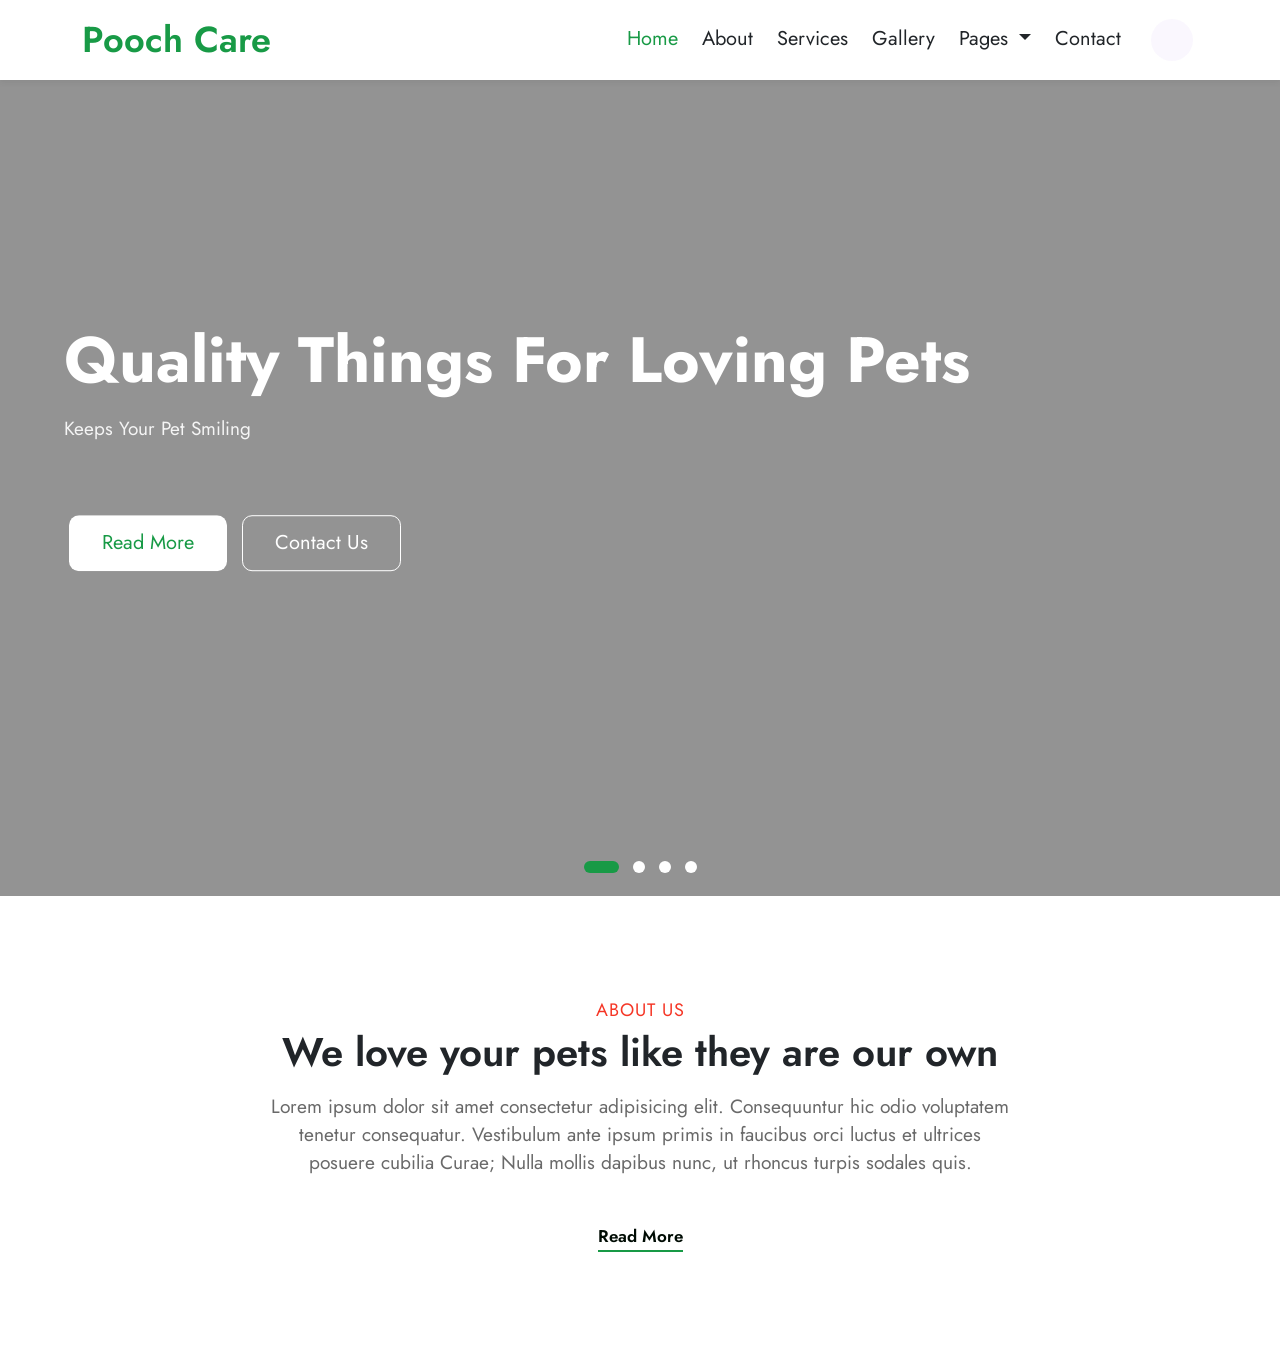
==== index.html @ 545ad3a4 "Home - Header,Carousel,About" ====
<!DOCTYPE html>
<html lang="en">

<head>
    <meta charset="UTF-8">
    <meta name="viewport" content="width=device-width, initial-scale=1.0">
    <title>Poochcare Animals and pets – Just another RoverThemes Demo Sites site</title>
    <link rel="preconnect" href="https://fonts.googleapis.com">
    <link rel="preconnect" href="https://fonts.gstatic.com" crossorigin>
    <link href="https://fonts.googleapis.com/css2?family=Jost:ital,wght@0,100..900;1,100..900&display=swap"
        rel="stylesheet">
    <link href="https://cdn.jsdelivr.net/npm/bootstrap@5.3.8/dist/css/bootstrap.min.css" rel="stylesheet"
        integrity="sha384-sRIl4kxILFvY47J16cr9ZwB07vP4J8+LH7qKQnuqkuIAvNWLzeN8tE5YBujZqJLB" crossorigin="anonymous">
    <link rel="stylesheet" href="https://cdnjs.cloudflare.com/ajax/libs/font-awesome/7.0.1/css/all.min.css"
        integrity="sha512-2SwdPD6INVrV/lHTZbO2nodKhrnDdJK9/kg2XD1r9uGqPo1cUbujc+IYdlYdEErWNu69gVcYgdxlmVmzTWnetw=="
        crossorigin="anonymous" referrerpolicy="no-referrer" />
    <link rel="stylesheet" href="https://cdnjs.cloudflare.com/ajax/libs/animate.css/4.1.1/animate.min.css" />

    <link rel="stylesheet" href="/style.css">
</head>

<body>
    <header class="container-lg">
        <nav class="navbar navbar-expand-lg py-2 py-lg-0">
            <div class="container">
                <a class="navbar-brand" href="#">Pooch Care</a>
                <button class="navbar-toggler" type="button" data-bs-toggle="collapse" data-bs-target="#navbarScroll"
                    aria-controls="navbarScroll" aria-expanded="false" aria-label="Toggle navigation">
                    <span class="navbar-toggler-icon "></span>
                </button>

                <div class="collapse navbar-collapse justify-content-end bg-white text-center" id="navbarScroll">
                    <ul class="navbar-nav my-2 my-lg-0 navbar-nav-scroll" style="--bs-scroll-height: 100px;">
                        <li class="nav-item active ms-0 ms-lg-4 mb-2 mb-lg-0">
                            <a class="nav-link" aria-current="page" href="#">Home</a>
                        </li>
                        <li class="nav-item ms-0 ms-lg-4 mb-2 mb-lg-0">
                            <a class="nav-link" href="#">About</a>
                        </li>
                        <li class="nav-item ms-0 ms-lg-4 mb-2 mb-lg-0">
                            <a class="nav-link" href="#">Services</a>
                        </li>
                        <li class="nav-item ms-0 ms-lg-4 mb-2 mb-lg-0">
                            <a class="nav-link" href="#">Gallery</a>
                        </li>
                        <li class="nav-item dropdown ms-0 ms-lg-4 mb-2 mb-lg-0">
                            <a class="nav-link dropdown-toggle" href="#" role="button" data-bs-toggle="dropdown"
                                aria-expanded="false">
                                Pages
                            </a>
                            <ul class="dropdown-menu">
                                <li><a class="dropdown-item" href="#">Blog Posts</a></li>
                                <li><a class="dropdown-item" href="#">Landing page</a></li>
                            </ul>
                        </li>
                        <li class="nav-item ms-0 ms-lg-4 mb-2 mb-lg-0">
                            <a class="nav-link" href="#">Contact</a>
                        </li>
                    </ul>
                    <form class="d-flex" role="search">
                        <button class="btn btn-outline-success" type="submit"><i
                                class="fa-solid fa-magnifying-glass"></i></button>
                    </form>
                </div>
            </div>
        </nav>
    </header>
    <section class="myCarousel">
        <div id="carousel-dog" class="carousel slide" data-bs-ride="carousel" data-bs-interval="5000">
            <div class="carousel-indicators">
                <button type="button" data-bs-target="#carousel-dog" data-bs-slide-to="0" class="active"
                    aria-current="true" aria-label="Slide 1"></button>
                <button type="button" data-bs-target="#carousel-dog" data-bs-slide-to="1" aria-label="Slide 2"></button>
                <button type="button" data-bs-target="#carousel-dog" data-bs-slide-to="2" aria-label="Slide 3"></button>
                <button type="button" data-bs-target="#carousel-dog" data-bs-slide-to="3" aria-label="Slide 4"></button>
            </div>
            <div class="carousel-inner">
                <div class="carousel-item active">
                    <div class="overlay"></div>
                    <img class="d-block w-100"
                        src="https://wp.w3layouts.com/poochcare/wp-content/themes/Pooch-care/assets/images/banner1.jpg"
                        alt="First slide">
                    <div class="carousel-caption text-start cap1 start-sm-5 p-sm-0">
                        <h5 class="lh-sm mb-2 mb-sm-3">Quality Things for Loving Pets</h5>
                        <p class="mb-3 mb-sm-4">Keeps your Pet Smiling</p>
                        <div class="gap-2 gap-sm-3"><a class="btn btn-style btn-white mt-sm-5 mt-4 mr-4 btn-read"
                                href="#">Read More</a>
                            <a class="btn btn-style border-btn mt-sm-5 mt-4 btn-contact" href="#">Contact Us</a>
                        </div>
                    </div>
                </div>
                <div class="carousel-item">
                    <div class="overlay"></div>
                    <img class="d-block w-100"
                        src="https://wp.w3layouts.com/poochcare/wp-content/themes/Pooch-care/assets/images/banner2.jpg"
                        alt="Fourth slide">
                    <div class="carousel-caption text-start cap4">
                        <h5 class="lh-sm mb-2 mb-sm-3">Delivering happiness for Pets</h5>
                        <p class="mb-3 mb-sm-4">For the love of pets </p>
                        <div class="gap-2 gap-sm-3"><a class="btn btn-style btn-white mt-sm-5 mt-4 mr-4 btn-read"
                                href="#">Read More</a>
                            <a class="btn btn-style border-btn mt-sm-5 mt-4 btn-contact" href="#">Contact Us</a>
                        </div>
                    </div>
                </div>
                <div class="carousel-item">
                    <div class="overlay"></div>
                    <img class="d-block w-100"
                        src="https://wp.w3layouts.com/poochcare/wp-content/themes/Pooch-care/assets/images/banner1.jpg"
                        alt="Third slide">
                    <div class="carousel-caption text-start cap3">
                        <h5 class="lh-sm mb-2 mb-sm-3">Quality Things for Loving Pets</h5>
                        <p class="mb-3 mb-sm-4">Keeps your Pet Smiling</p>
                        <div class="gap-2 gap-sm-3"><a class="btn btn-style btn-white mt-sm-5 mt-4 mr-4 btn-read"
                                href="#">Read More</a>
                            <a class="btn btn-style border-btn mt-sm-5 mt-4 btn-contact" href="#">Contact Us</a>
                        </div>
                    </div>
                </div>
                <div class="carousel-item">
                    <div class="overlay"></div>
                    <img class="d-block w-100"
                        src="https://wp.w3layouts.com/poochcare/wp-content/themes/Pooch-care/assets/images/banner1.jpg"
                        alt="Fourth slide">
                    <div class="carousel-caption text-start cap4">
                        <h5 class="lh-sm mb-2 mb-sm-3">Delivering happiness for Pets</h5>
                        <p class="mb-3 mb-sm-4">We help your Projects </p>
                        <div class="gap-2 gap-sm-3"><a class="btn btn-style btn-white mt-sm-5 mt-4 mr-4 btn-read"
                                href="#">Read More</a>
                            <a class="btn btn-style border-btn mt-sm-5 mt-4 btn-contact" href="#">Contact Us</a>
                        </div>
                    </div>
                </div>
            </div>
        </div>
    </section>
    <section class="about py-5">
        <div class="container-lg text-center py-5">
            <p class="title">ABOUT US</p>
            <div>
                <h2>We love your pets like they are our own</h2>
                <p class="mt-3 mb-5">Lorem ipsum dolor sit amet consectetur adipisicing elit. Consequuntur hic odio
                    voluptatem tenetur
                    consequatur. Vestibulum ante ipsum primis in faucibus orci luctus et ultrices posuere cubilia Curae;
                    Nulla mollis dapibus nunc, ut rhoncus turpis sodales quis.</p>
            </div>

            <a href="#" type="button">Read More</a>
        </div>
    </section>
    <script src="https://cdn.jsdelivr.net/npm/bootstrap@5.3.8/dist/js/bootstrap.bundle.min.js"
        integrity="sha384-FKyoEForCGlyvwx9Hj09JcYn3nv7wiPVlz7YYwJrWVcXK/BmnVDxM+D2scQbITxI"
        crossorigin="anonymous"></script>
</body>

</html>
---- style.css ----
/* ======== Reset CSS =========*/
html,
body,
div,
span,
applet,
object,
iframe,
h1,
h2,
h3,
h4,
h5,
h6,
p,
blockquote,
pre,
a,
abbr,
acronym,
address,
big,
cite,
code,
del,
dfn,
em,
img,
ins,
kbd,
q,
s,
samp,
small,
strike,
strong,
sub,
sup,
tt,
var,
b,
u,
i,
center,
dl,
dt,
dd,
ol,
ul,
li,
fieldset,
form,
label,
legend,
table,
caption,
tbody,
tfoot,
thead,
tr,
th,
td,
article,
aside,
canvas,
details,
embed,
figure,
figcaption,
footer,
header,
hgroup,
menu,
nav,
output,
ruby,
section,
summary,
time,
mark,
audio,
video {
    margin: 0;
    padding: 0;
    border: 0;
    font-size: 100%;
    font: inherit;
    vertical-align: baseline;
}
/* HTML5 display-role reset for older browsers */
article,
aside,
details,
figcaption,
figure,
footer,
header,
hgroup,
menu,
nav,
section {
    display: block;
}
body {
    line-height: 1;
}
ol,
ul {
    list-style: none;
}
blockquote,
q {
    quotes: none;
}
blockquote:before,
blockquote:after,
q:before,
q:after {
    content: "";
    content: none;
}
table {
    border-collapse: collapse;
    border-spacing: 0;
}

body {
    font-family: "Jost", sans-serif;
    color: #212529;
    line-height: 1.5;
    background-color: #fff;
}

/* ============== Nav ================*/
.navbar {
    width: 100%;
    position: fixed;
    top: 0;
    left: 0;
    min-height: 80px;
    background-color: white;
    box-shadow: 0 3px 6px 0 rgba(0, 0, 0, 0.05);
    z-index: 100;
}

.navbar-brand {
    font-size: 36px;
    font-weight: 600;
    color: #189a46;
}

.navbar-brand:hover {
    color: #189a46;
}

.nav-link {
    font-size: 20px;
    color: #212529;
    font-weight: 400;
    transition: all 0.5s;
    padding: 0px 0px !important;
}

.nav-item {
    margin-left: 25px;
}

#navbarScroll {
    gap: 25px;
}

.nav-item:hover .nav-link {
    color: #189a46;
}

.nav-item.active a {
    color: #189a46;
}

@media (min-width: 992px) {
    .nav-item::after {
        content: "";
        display: block;
        width: 0;
        height: 2px;
        background-color: #189a46;
        transition: all 0.5s;
    }

    .nav-item:hover::after {
        width: 100%;
    }
}

#navbarScroll form button {
    width: 42px;
    height: 42px;
    line-height: 42px;
    border-radius: 50%;
    border: none;
    transition: all 0.5s;
    display: flex;
    align-items: center;
    justify-content: center;
    padding: 0;
    background: rgba(147, 107, 232, 0.05);
}

#navbarScroll form:hover i {
    color: #fff;
}

#navbarScroll form:hover button {
    background-color: #189a46;
}

/* ============= Carousel ================ */
.myCarousel .carousel-item {
    height: clamp(80vh, 70vw, 100vh);
}

.overlay {
    position: absolute;
    top: 0;
    left: 0;
    width: 100%;
    height: 100%;
    background-color: rgba(40, 40, 40, 0.5);
}

.carousel-caption {
    z-index: 1;
}

.carousel-caption h5 {
    font-size: clamp(28px, 5vw, 66px);
    line-height: 1.2;
    font-weight: 700;
    color: #fff;
    text-transform: capitalize;
}

.carousel-caption p {
    color: #fff;
    font-size: clamp(16px, 2vw, 19px);
    font-weight: 400;
    text-transform: capitalize;
    line-height: 1.4;
    opacity: 0.9;
}

.carousel-item img {
    object-fit: cover;
    object-position: left top;
    width: 100%;
    height: 100%;
}
.carousel-caption {
    position: absolute;
    top: 50%;
    transform: translateY(-50%);
    bottom: auto;
    left: 5%;
}

@media (min-width: 920px) {
    .cap2,
    .cap4 {
        left: 40%;
    }
}

.btn {
    font-size: 20px;
    border-radius: 10px;
    margin: 5px;
}

.btn-read {
    color: #189a46;
    background-color: #fff;
    padding: clamp(8px, 1.2vw, 12px) clamp(20px, 2.5vw, 35px) !important;
    font-size: clamp(15px, 1.8vw, 20px);
    border-radius: 10px;
}

.btn-read:hover {
    color: #189a46;
    background-color: #fff;
    padding: 12px 35px;
}

.btn-contact {
    color: #fff;
    border-color: #fff;
    padding: clamp(8px, 1.2vw, 12px) clamp(20px, 2.5vw, 35px) !important;
    font-size: clamp(15px, 1.8vw, 20px);
    border-radius: 10px;
}

.btn-contact:hover {
    color: #189a46;
    background-color: #fff;
}

.carousel-indicators button {
    width: 12px !important;
    height: 12px !important;
    border-radius: 50%;
    margin: 7px !important;
    opacity: 1 !important;
    transition: all 0.3s ease;
    border: none !important;
    bottom: 10%;
}

.carousel-indicators .active {
    width: 35px !important;
    border-radius: 10px !important;
    background-color: #189a46;
}

.carousel-indicators button:hover {
    width: 35px !important;
    border-radius: 10px !important;
    background-color: #189a46;
}

/* ================== About Us ================= */
@media (min-width:920px){
    .about{
        width: 60%;
        margin: auto;
    }
}

.about .title {
    color: #f53626;
    font-size: 18px;
    font-weight: 400;
    text-transform: uppercase;
    line-height: 2em;
    letter-spacing: 1px;
}

.about h2 {
    font-size: 40px;
    font-weight: 600;
    line-height: 48px;
}

.about p {
    font-size: 1.2em;
    line-height: 28px;
    color: #696969;
}

.about a {
    text-decoration: none;
    color: #000c04;
    font-size: 17px;
    padding: 0;
    border-bottom: 2px solid #189a46;
    transition: 0.3s ease-in-out;
    font-weight: 600;
    border-radius: 0;
}

.about a:hover {
    color: #189a46;
}
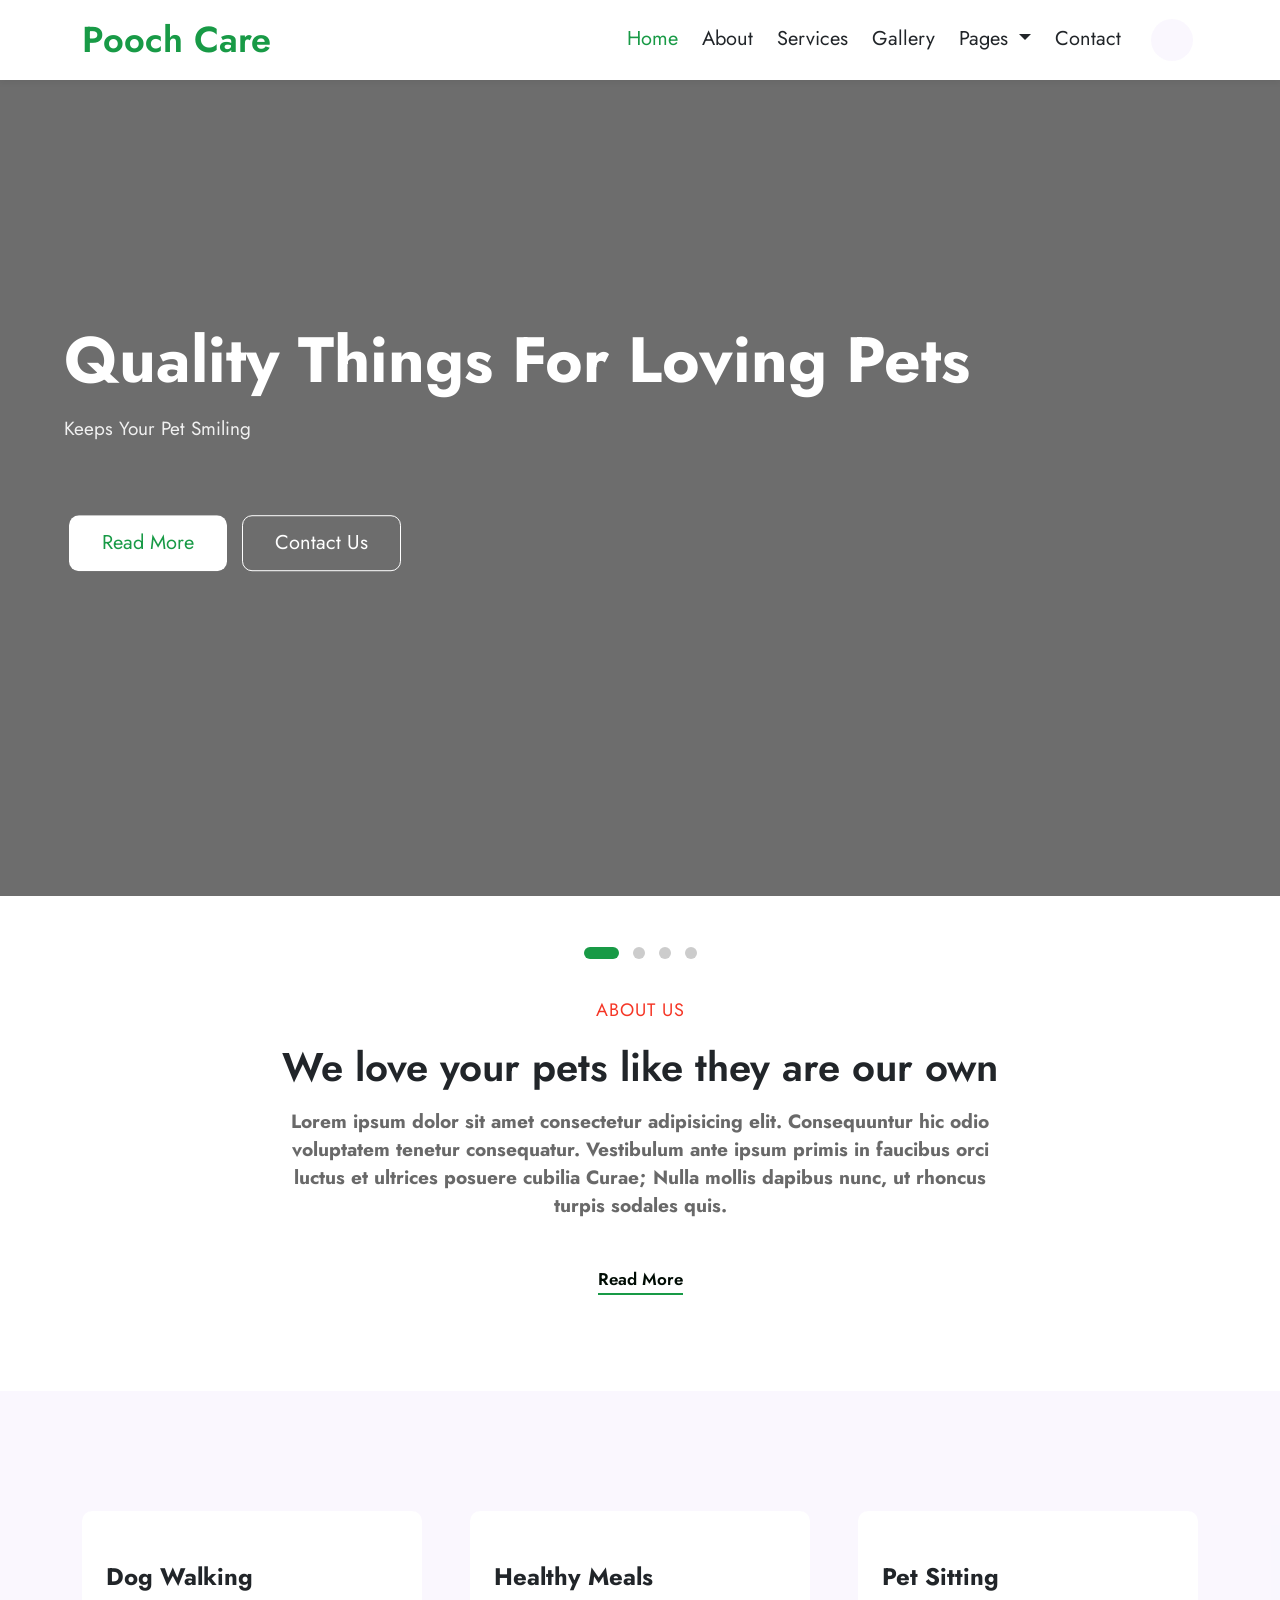
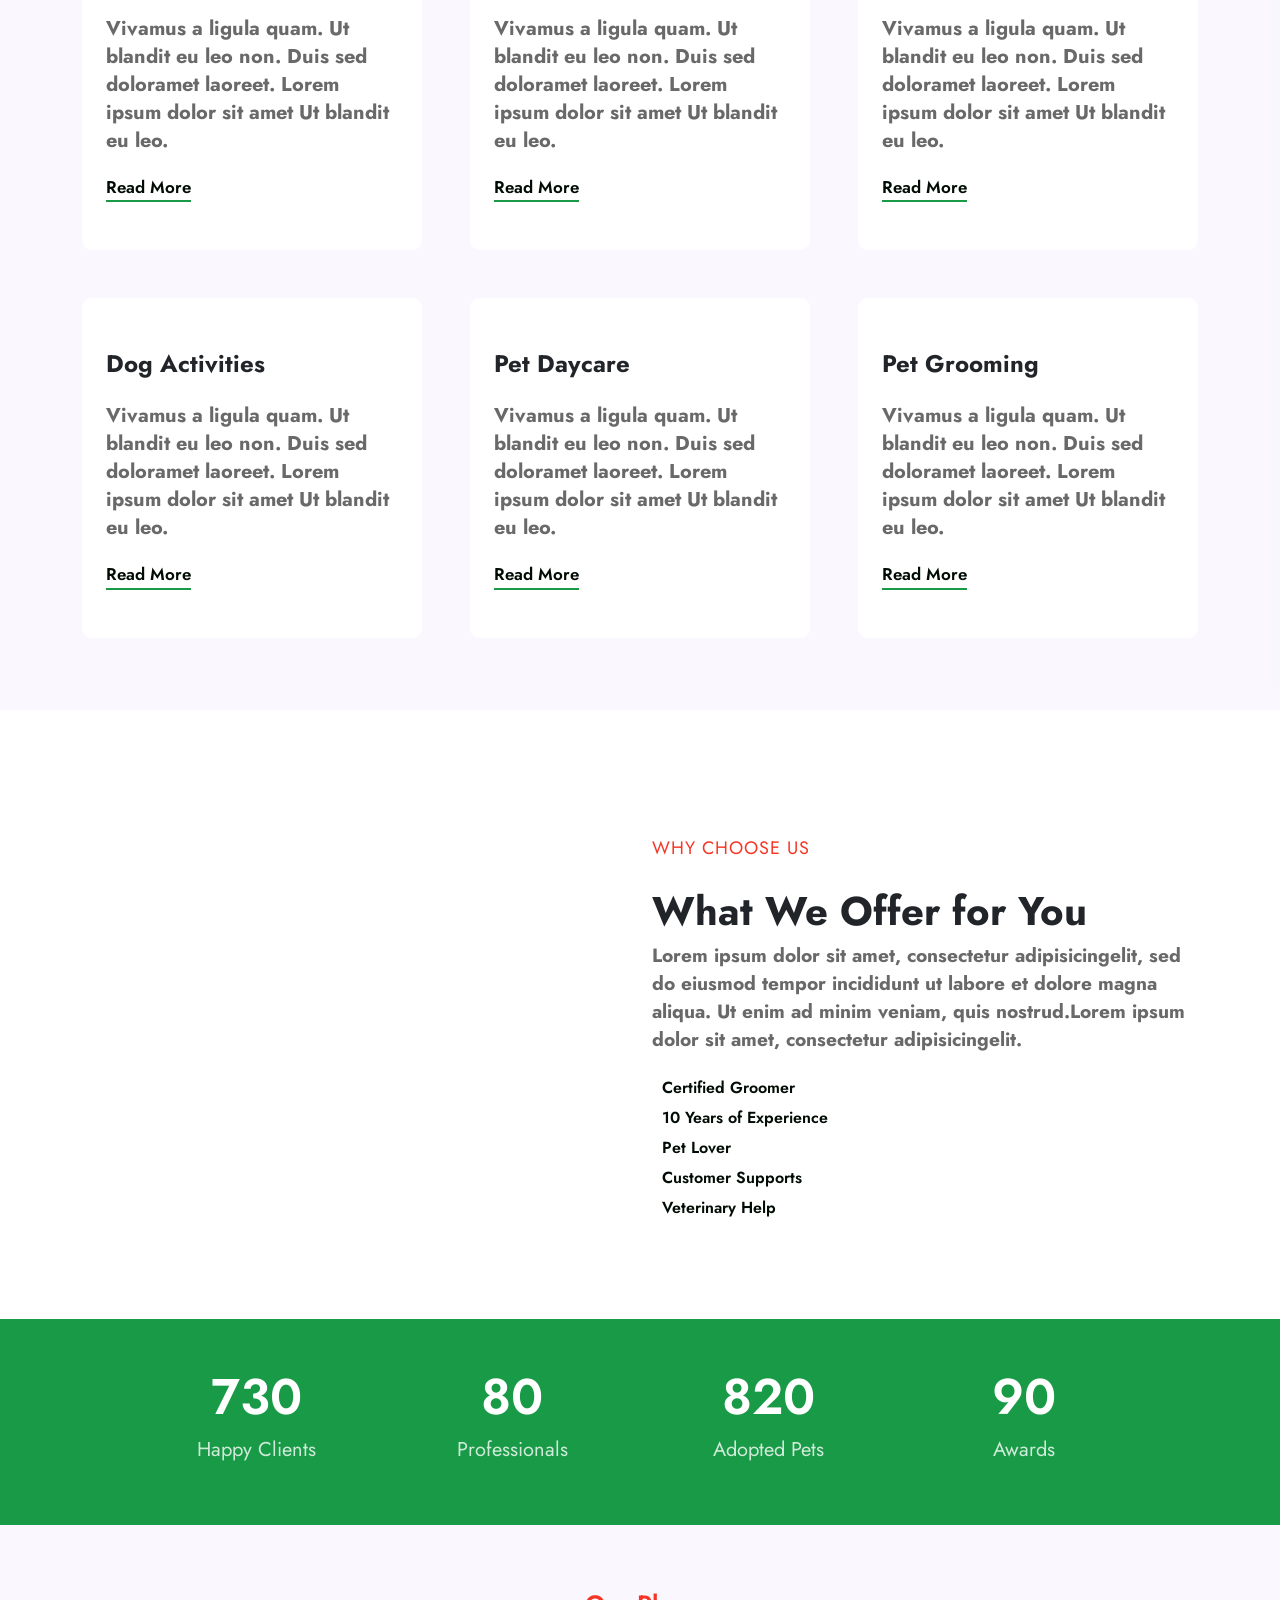
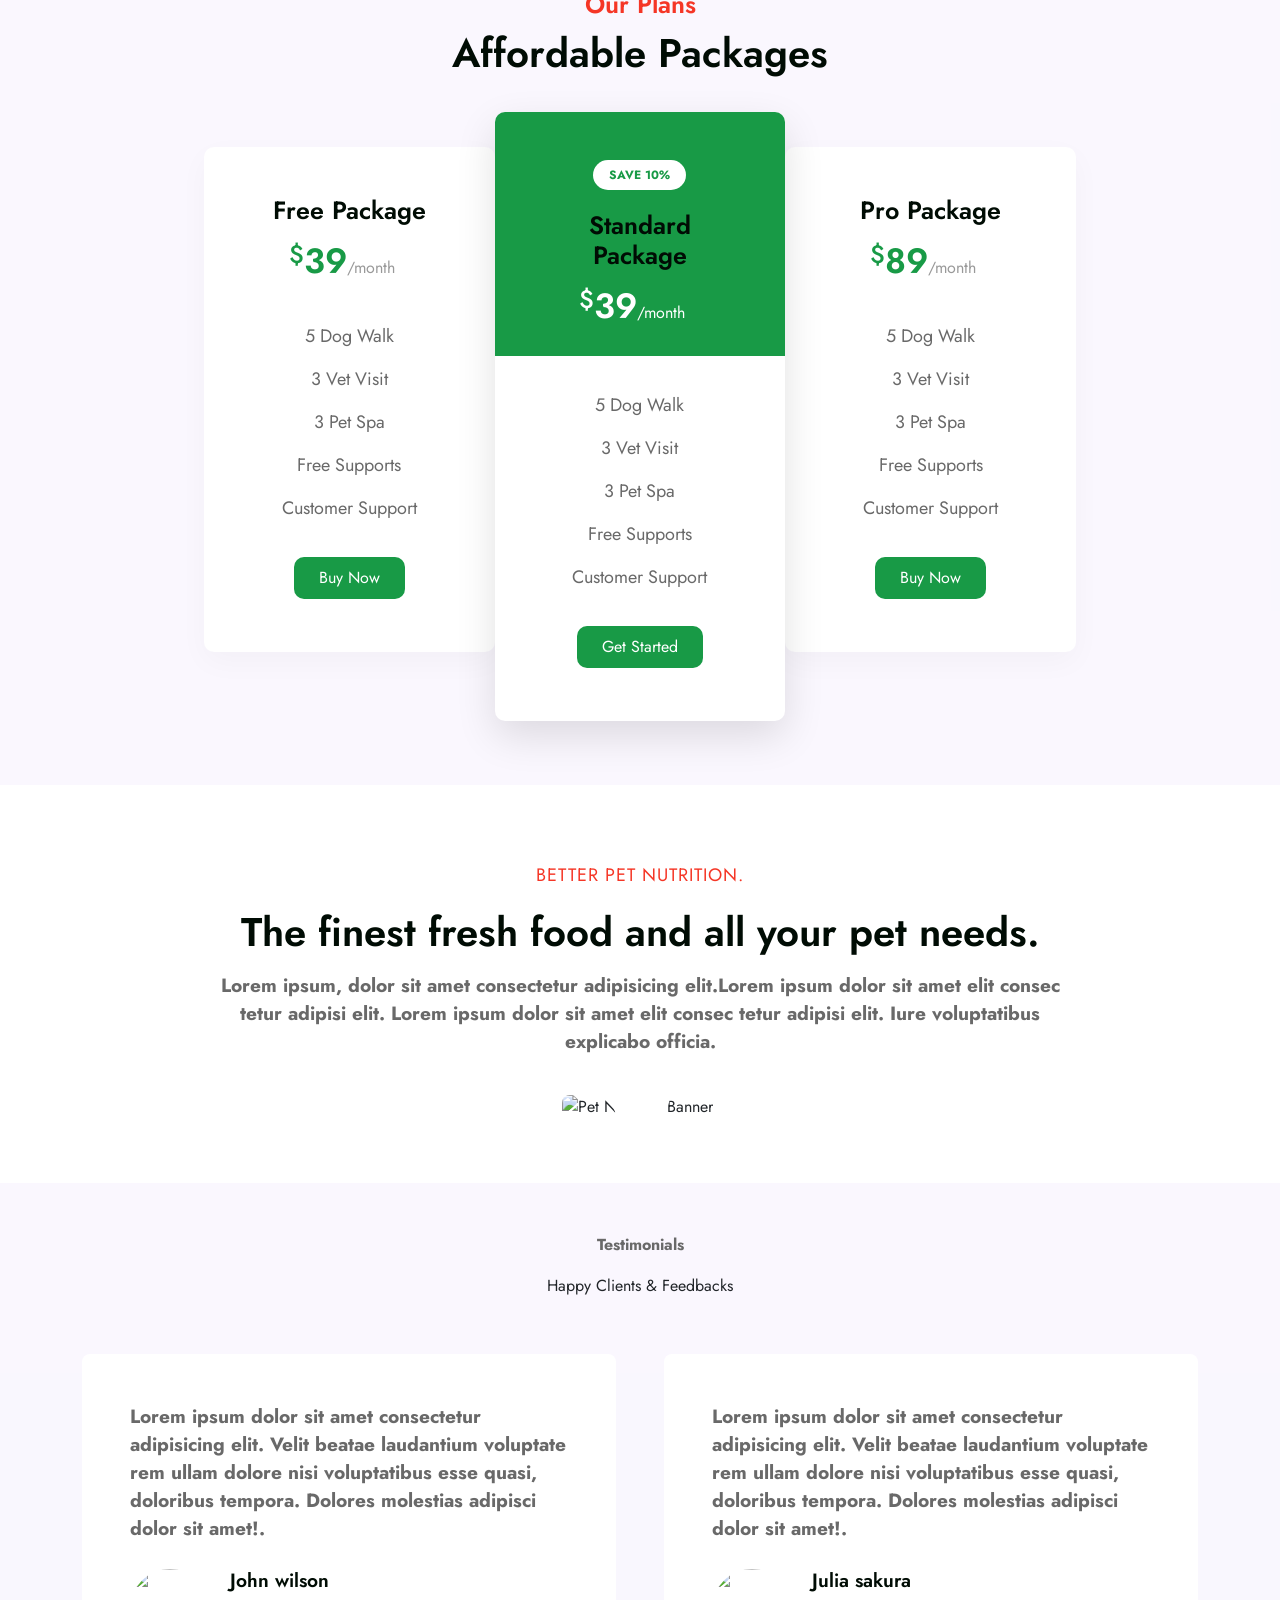
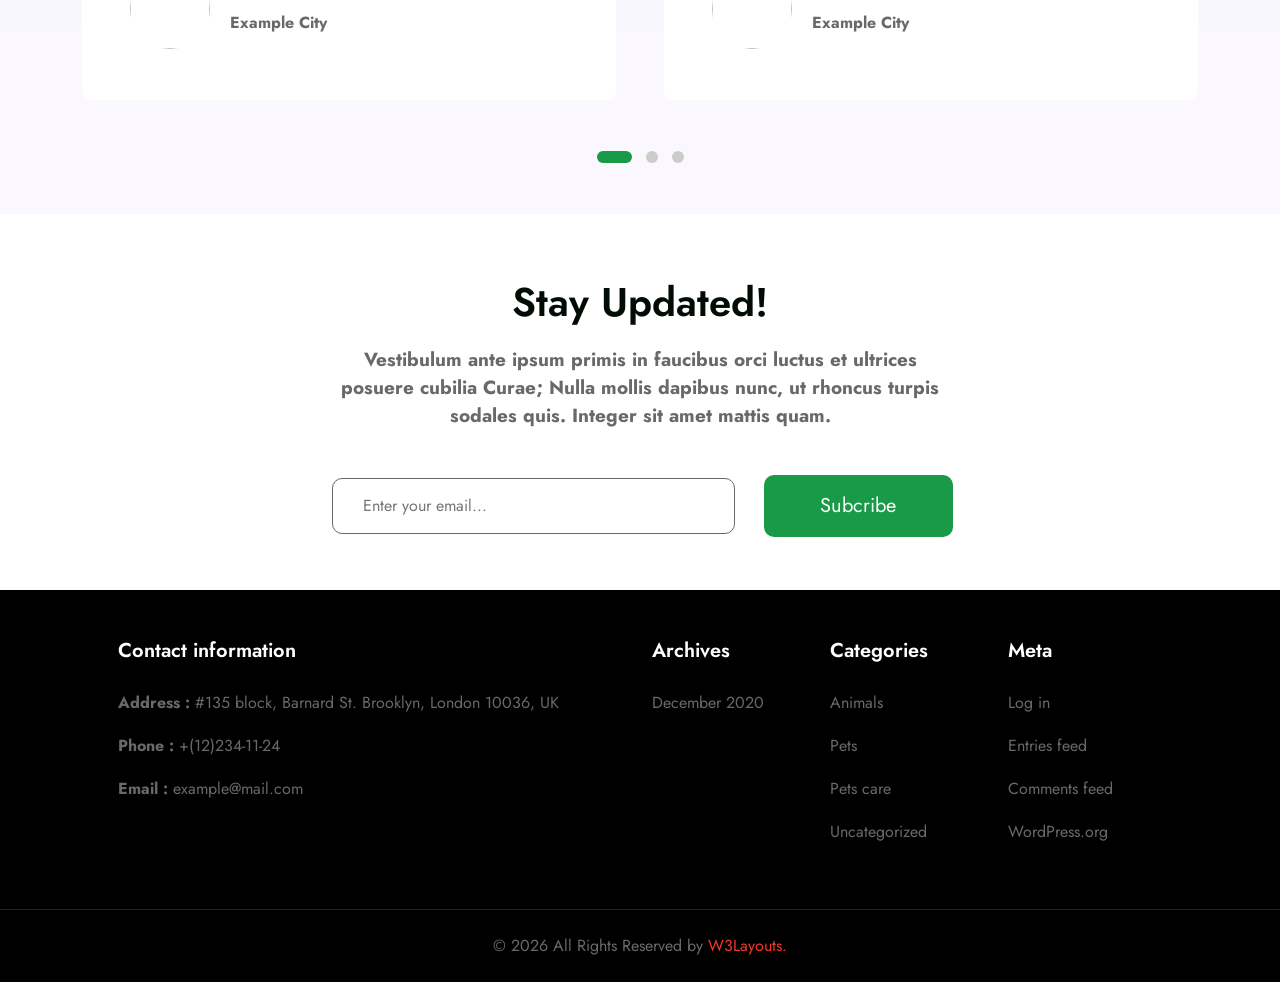
==== commit 44be9120: "hoan thanh trang home" ====
--- a/index.html
+++ b/index.html
@@ -148,6 +148,400 @@
             <a href="#" type="button">Read More</a>
         </div>
     </section>
+    <section class="services">
+        <div class="container-lg py-5">
+            <div class="row g-5 my-4">
+                <!-- 1 -->
+                <div class="col-12 col-md-4">
+                    <div class="item py-5 px-4">
+                        <i class="fa-regular fa-snowflake"></i>
+                        <h3>Dog Walking</h3>
+                        <p>Vivamus a ligula quam. Ut blandit eu leo non. Duis sed doloramet laoreet. Lorem ipsum dolor
+                            sit
+                            amet Ut blandit eu leo.</p>
+                        <a href="#" type="button">Read More</a>
+                    </div>
+                </div>
+                <!-- 2 -->
+                <div class="col-12 col-md-4">
+                    <div class="item py-5 px-4">
+                        <i class="fa-solid fa-utensils"></i>
+                        <h3>Healthy Meals</h3>
+                        <p>Vivamus a ligula quam. Ut blandit eu leo non. Duis sed doloramet laoreet. Lorem ipsum dolor
+                            sit
+                            amet Ut blandit eu leo.</p>
+                        <a href="#" type="button">Read More</a>
+                    </div>
+                </div>
+                <!-- 3 -->
+                <div class="col-12 col-md-4">
+                    <div class="item py-5 px-4">
+                        <i class="fa-solid fa-sign-language"></i>
+                        <h3>Pet Sitting</h3>
+                        <p>Vivamus a ligula quam. Ut blandit eu leo non. Duis sed doloramet laoreet. Lorem ipsum dolor
+                            sit
+                            amet Ut blandit eu leo.</p>
+                        <a href="#" type="button">Read More</a>
+                    </div>
+                </div>
+                <!-- 4 -->
+                <div class="col-12 col-md-4">
+                    <div class="item py-5 px-4">
+                        <i class="fa-solid fa-sitemap"></i>
+                        <h3>Dog Activities</h3>
+                        <p>Vivamus a ligula quam. Ut blandit eu leo non. Duis sed doloramet laoreet. Lorem ipsum dolor
+                            sit
+                            amet Ut blandit eu leo.</p>
+                        <a href="#" type="button">Read More</a>
+                    </div>
+                </div>
+                <!-- 5 -->
+                <div class="col-12 col-md-4">
+                    <div class="item py-5 px-4">
+                        <i class="fa-solid fa-shower"></i>
+                        <h3>Pet Daycare</h3>
+                        <p>Vivamus a ligula quam. Ut blandit eu leo non. Duis sed doloramet laoreet. Lorem ipsum dolor
+                            sit
+                            amet Ut blandit eu leo.</p>
+                        <a href="#" type="button">Read More</a>
+                    </div>
+                </div>
+                <!-- 6 -->
+                <div class="col-12 col-md-4">
+                    <div class="item py-5 px-4">
+                        <i class="fa-solid fa-user-md"></i>
+                        <h3>Pet Grooming</h3>
+                        <p>Vivamus a ligula quam. Ut blandit eu leo non. Duis sed doloramet laoreet. Lorem ipsum dolor
+                            sit
+                            amet Ut blandit eu leo.</p>
+                        <a href="#" type="button">Read More</a>
+                    </div>
+                </div>
+            </div>
+        </div>
+    </section>
+    <section class="choose">
+        <div class="container px-3 py-5">
+            <div class="row g-4 my-5">
+                <div class="col-12 col-md-6">
+                    <div class="img">
+                        <img src="https://wp.w3layouts.com/poochcare/wp-content/themes/Pooch-care/assets/images/ab.jpg"
+                            class="w-100" alt="">
+                    </div>
+                </div>
+                <div class="col-12 col-md-6 d-flex align-items-center">
+                    <div class="content">
+                        <p class="sub-title">Why Choose Us</p>
+                        <h3>What We Offer for You</h3>
+                        <p class="des">Lorem ipsum dolor sit amet, consectetur adipisicingelit, sed do eiusmod tempor
+                            incididunt ut
+                            labore et dolore magna aliqua. Ut enim ad minim veniam, quis nostrud.Lorem ipsum dolor sit
+                            amet, consectetur adipisicingelit.</p>
+                        <ul>
+                            <li><i class="fa-solid fa-check"></i><span>Certified Groomer</span></li>
+                            <li><i class="fa-solid fa-check"></i><span>10 Years of Experience</span></li>
+                            <li><i class="fa-solid fa-check"></i><span>Pet Lover</span></li>
+                            <li><i class="fa-solid fa-check"></i><span>Customer Supports</span></li>
+                            <li><i class="fa-solid fa-check"></i><span>Veterinary Help</span></li>
+                        </ul>
+                    </div>
+                </div>
+
+            </div>
+        </div>
+    </section>
+    <section class="number">
+        <div class="row py-5">
+            <div class="col-6 col-md-3">
+                <div class="item">
+                    <h3 class="counter">730</h3>
+                    <p>Happy Clients</p>
+                </div>
+            </div>
+            <div class="col-6 col-md-3">
+                <div class="item">
+                    <h3 class="counter">80</h3>
+                    <p>Professionals</p>
+                </div>
+            </div>
+            <div class="col-6 col-md-3">
+                <div class="item">
+                    <h3 class="counter">820</h3>
+                    <p>Adopted Pets</p>
+                </div>
+            </div>
+            <div class="col-6 col-md-3">
+                <div class="item">
+                    <h3 class="counter">90</h3>
+                    <p>Awards</p>
+                </div>
+            </div>
+        </div>
+    </section>
+    <section class="price py-5">
+        <div class="container py-3">
+            <div class="text-center title">
+                <p class="sub-title">Our Plans</p>
+                <h3>Affordable Packages</h3>
+            </div>
+            <div class="row g-0">
+                <!-- 1 -->
+                <div class="col-12 col-md-4">
+                    <div class="text-center item p-5">
+                        <h4>Free Package</h4>
+                        <span class="num">39<span class="dollar">$</span><span class="month">/month</span></span>
+                        <ul class="lists">
+                            <li>5 Dog Walk</li>
+                            <li>3 Vet Visit</li>
+                            <li>3 Pet Spa</li>
+                            <li>Free Supports</li>
+                            <li>Customer Support</li>
+                        </ul>
+                        <a href="#" class="btn px-4 py-2">Buy Now</a>
+                    </div>
+                </div>
+                <!-- 2 -->
+                <div class="col-12 col-md-4">
+                    <div class="text-center item active">
+                        <div class="card-header-green p-5 pb-4">
+                            <span class="badge-save">SAVE 10%</span>
+                            <h4>Standard Package</h4> <span class="num text-white">39<span
+                                    class="dollar text-white">$</span><span
+                                    class="month text-white">/month</span></span>
+                        </div>
+
+                        <div class="p-5 pt-0">
+                            <ul class="lists">
+                                <li>5 Dog Walk</li>
+                                <li>3 Vet Visit</li>
+                                <li>3 Pet Spa</li>
+                                <li>Free Supports</li>
+                                <li>Customer Support</li>
+                            </ul>
+                            <a href="#" class="btn px-4 py-2">Get Started</a>
+                        </div>
+
+                    </div>
+                </div>
+                <!-- 3 -->
+                <div class="col-12 col-md-4">
+                    <div class="text-center item p-5">
+                        <h4>Pro Package</h4>
+                        <span class="num">89<span class="dollar">$</span><span class="month">/month</span></span>
+                        <ul class="lists">
+                            <li>5 Dog Walk</li>
+                            <li>3 Vet Visit</li>
+                            <li>3 Pet Spa</li>
+                            <li>Free Supports</li>
+                            <li>Customer Support</li>
+                        </ul>
+                        <a href="#" class="btn px-4 py-2">Buy Now</a>
+                    </div>
+                </div>
+            </div>
+        </div>
+    </section>
+    <section class="petNeed">
+        <div class="container py-5 mt-4">
+            <div class="text-center">
+
+                <div class="content mx-auto">
+                    <p class="sub-title">Better pet nutrition.</p>
+                    <h3>The finest fresh food and all your pet needs.</h3>
+                    <p class="des">Lorem ipsum, dolor sit amet consectetur adipisicing elit.Lorem ipsum dolor sit amet
+                        elit consec tetur adipisi elit. Lorem ipsum dolor sit amet elit consec tetur adipisi elit.
+                        Iure voluptatibus explicabo officia.</p>
+                </div>
+
+                <div class="img-wrapper position-relative">
+                    <img src="https://wp.w3layouts.com/poochcare/wp-content/themes/Pooch-care/assets/images/banner2.jpg"
+                        alt="Pet Nutrition Banner" class="img-fluid rounded-3">
+                    <a href="#!" type="button"><i class="fa-solid fa-play"></i></a>
+                </div>
+
+            </div>
+        </div>
+    </section>
+    <section class="feedback">
+        <div class="container py-5 my-3">
+            <div class="content text-center">
+                <p>Testimonials</p>
+                <h3>Happy Clients & Feedbacks</h3>
+            </div>
+            <div id="carousel-feedback" class="carousel slide" data-bs-ride="carousel">
+                <div class="carousel-indicators">
+                    <button type="button" data-bs-target="#carousel-feedback" data-bs-slide-to="0" class="active"
+                        aria-current="true" aria-label="Slide 1"></button>
+                    <button type="button" data-bs-target="#carousel-feedback" data-bs-slide-to="1"
+                        aria-label="Slide 2"></button>
+                    <button type="button" data-bs-target="#carousel-feedback" data-bs-slide-to="2"
+                        aria-label="Slide 3"></button>
+                </div>
+                <div class="carousel-inner">
+                    <!-- slide 1 -->
+                    <div class="carousel-item active">
+                        <div class="row g-5 mt-2">
+                            <div class="col-12 col-md-6">
+                                <div class="user-feedback px-5 py-5 bg-white rounded-3">
+                                    <p>Lorem ipsum dolor sit amet consectetur adipisicing elit. Velit beatae laudantium
+                                        voluptate rem ullam dolore nisi voluptatibus esse quasi, doloribus tempora.
+                                        Dolores molestias adipisci dolor sit amet!.</p>
+                                    <div class="d-flex mt-4 align-items-center">
+                                        <img src="https://wp.w3layouts.com/poochcare/wp-content/themes/Pooch-care/assets/images/f1.jpg"
+                                            alt="">
+                                        <div class="info">
+                                            <p class="name">John wilson</p>
+                                            <p class="city">Example City</p>
+                                        </div>
+                                    </div>
+                                </div>
+                            </div>
+                            <div class="col-12 col-md-6">
+                                <div class="user-feedback px-5 py-5 bg-white rounded-3">
+                                    <p>Lorem ipsum dolor sit amet consectetur adipisicing elit. Velit beatae laudantium
+                                        voluptate rem ullam dolore nisi voluptatibus esse quasi, doloribus tempora.
+                                        Dolores molestias adipisci dolor sit amet!.</p>
+                                    <div class="d-flex mt-4  align-items-center">
+                                        <img src="https://wp.w3layouts.com/poochcare/wp-content/themes/Pooch-care/assets/images/f2.jpg"
+                                            alt="">
+                                        <div class="info">
+                                            <p class="name">Julia sakura</p>
+                                            <p class="city">Example City</p>
+                                        </div>
+                                    </div>
+                                </div>
+                            </div>
+                        </div>
+                    </div>
+                    <!-- slide 2 -->
+                    <div class="carousel-item">
+                        <div class="row g-5 mt-2">
+                            <div class="col-12 col-md-6">
+                                <div class="user-feedback px-5 py-5 bg-white rounded-3">
+                                    <p>Lorem ipsum dolor sit amet consectetur adipisicing elit. Velit beatae laudantium
+                                        voluptate rem ullam dolore nisi voluptatibus esse quasi, doloribus tempora.
+                                        Dolores molestias adipisci dolor sit amet!.</p>
+                                    <div class="d-flex mt-4 align-items-center">
+                                        <img src="https://wp.w3layouts.com/poochcare/wp-content/themes/Pooch-care/assets/images/f3.jpg"
+                                            alt="">
+                                        <div class="info">
+                                            <p class="name">Roy Linderson</p>
+                                            <p class="city">Example City</p>
+                                        </div>
+                                    </div>
+                                </div>
+                            </div>
+                            <div class="col-12 col-md-6">
+                                <div class="user-feedback px-5 py-5 bg-white rounded-3">
+                                    <p>Lorem ipsum dolor sit amet consectetur adipisicing elit. Velit beatae laudantium
+                                        voluptate rem ullam dolore nisi voluptatibus esse quasi, doloribus tempora.
+                                        Dolores molestias adipisci dolor sit amet!.</p>
+                                    <div class="d-flex mt-4  align-items-center">
+                                        <img src="https://wp.w3layouts.com/poochcare/wp-content/themes/Pooch-care/assets/images/f4.jpg"
+                                            alt="">
+                                        <div class="info">
+                                            <p class="name">Mike Thyson</p>
+                                            <p class="city">Example City</p>
+                                        </div>
+                                    </div>
+                                </div>
+                            </div>
+                        </div>
+                    </div>
+                    <!-- slide 3 -->
+                    <div class="carousel-item">
+                        <div class="row g-5 mt-2">
+                            <div class="col-12 col-md-6">
+                                <div class="user-feedback px-5 py-5 bg-white rounded-3">
+                                    <p>Lorem ipsum dolor sit amet consectetur adipisicing elit. Velit beatae laudantium
+                                        voluptate rem ullam dolore nisi voluptatibus esse quasi, doloribus tempora.
+                                        Dolores molestias adipisci dolor sit amet!.</p>
+                                    <div class="d-flex mt-4 align-items-center">
+                                        <img src="https://wp.w3layouts.com/poochcare/wp-content/themes/Pooch-care/assets/images/f2.jpg"
+                                            alt="">
+                                        <div class="info">
+                                            <p class="name">Laura gill</p>
+                                            <p class="city">Example City</p>
+                                        </div>
+                                    </div>
+                                </div>
+                            </div>
+                            <div class="col-12 col-md-6">
+                                <div class="user-feedback px-5 py-5 bg-white rounded-3">
+                                    <p>Lorem ipsum dolor sit amet consectetur adipisicing elit. Velit beatae laudantium
+                                        voluptate rem ullam dolore nisi voluptatibus esse quasi, doloribus tempora.
+                                        Dolores molestias adipisci dolor sit amet!.</p>
+                                    <div class="d-flex mt-4  align-items-center">
+                                        <img src="https://wp.w3layouts.com/poochcare/wp-content/themes/Pooch-care/assets/images/f3.jpg"
+                                            alt="">
+                                        <div class="info">
+                                            <p class="name">Smith Johnson</p>
+                                            <p class="city">Example City</p>
+                                        </div>
+                                    </div>
+                                </div>
+                            </div>
+                        </div>
+                    </div>
+                </div>
+            </div>
+        </div>
+    </section>
+    <section class="updated">
+        <div class="container py-5 mt-3 text-center">
+            <div class="content">
+                <h3>Stay Updated!</h3>
+                <p>Vestibulum ante ipsum primis in faucibus orci luctus et ultrices posuere cubilia Curae; Nulla mollis
+                    dapibus nunc, ut rhoncus turpis sodales quis. Integer sit amet mattis quam.</p>
+            </div>
+            <div class="row g-4 d-flex align-items-center">
+                <div class="col-8"><input type="text" placeholder="Enter your email..." class="w-100"></div>
+                <div class="col-4"><button class="btn w-100">Subcribe</button></div>
+            </div>
+        </div>
+    </section>
+    <footer>
+        <div class="container p-5">
+            <div class="row">
+                <div class="col-12 col-md-6">
+                    <h3 class="text-white">Contact information</h3>
+                    <p class="address">Address : <span>#135 block, Barnard St. Brooklyn, London 10036, UK</span></p>
+                    <p class="phone">Phone : <span class="value">+(12)234-11-24</span></p>
+                    <p class="email">Email : <span class="value">example@mail.com</span></p>
+                    <div class="icon">
+                        <i class="fa-brands fa-facebook-f"></i>
+                        <i class="fa-brands fa-twitter"></i>
+                        <i class="fa-brands fa-dribbble"></i>
+                        <i class="fa-brands fa-google"></i>
+                    </div>
+                </div>
+                <div class="col-6 col-md-2">
+                    <h3 class="text-white">Archives</h3>
+                    <p><span class="value">December 2020</span></p>
+                </div>
+                <div class="col-6 col-md-2">
+                    <h3 class="text-white">Categories</h3>
+                    <div>
+                        <p><span class="value">Animals</span></p>
+                        <p><span class="value">Pets</span></p>
+                        <p><span class="value">Pets care</span></p>
+                        <p><span class="value">Uncategorized</span></p>
+                    </div>
+                </div>
+                <div class="col-12 col-md-2">
+                    <h3 class="text-white">Meta</h3>
+                    <div>
+                        <p><span class="value">Log in</span></p>
+                        <p><span class="value">Entries feed</span></p>
+                        <p><span class="value">Comments feed</span></p>
+                        <p><span class="value">WordPress.org</span></p>
+                    </div>
+                </div>
+            </div>
+        </div>
+        <div class="cpright text-center p-4">© 2026 All Rights Reserved by <span>W3Layouts.</span></div>
+    </footer>
+
     <script src="https://cdn.jsdelivr.net/npm/bootstrap@5.3.8/dist/js/bootstrap.bundle.min.js"
         integrity="sha384-FKyoEForCGlyvwx9Hj09JcYn3nv7wiPVlz7YYwJrWVcXK/BmnVDxM+D2scQbITxI"
         crossorigin="anonymous"></script>
--- a/style.css
+++ b/style.css
@@ -225,7 +225,8 @@
     left: 0;
     width: 100%;
     height: 100%;
-    background-color: rgba(40, 40, 40, 0.5);
+    background-color: #0c0c0c;
+    opacity: 0.6;
 }
 
 .carousel-caption {
@@ -327,8 +328,8 @@
 }
 
 /* ================== About Us ================= */
-@media (min-width:920px){
-    .about{
+@media (min-width: 920px) {
+    .about {
         width: 60%;
         margin: auto;
     }
@@ -369,3 +370,482 @@
 .about a:hover {
     color: #189a46;
 }
+
+/* ================== services ===================== */
+.services {
+    background-color: rgba(147, 107, 232, 0.05);
+}
+
+.services .item {
+    background-color: #fff;
+    border-radius: 10px;
+    transition: all 0.5s;
+}
+
+.services i {
+    font-size: 28px;
+    color: #189a46;
+    margin-bottom: 20px;
+}
+
+.services h3 {
+    font-size: 24px;
+    font-weight: bold;
+    margin-bottom: 20px;
+    transition: all 0.5s;
+    cursor: pointer;
+}
+
+.services p {
+    font-size: 20px;
+    color: #696969;
+    margin-bottom: 20px;
+}
+
+.services .item a {
+    text-decoration: none;
+    color: #000c04;
+    font-size: 17px;
+    padding: 0;
+    border-bottom: 2px solid #189a46;
+    transition: 0.3s ease-in-out;
+    font-weight: 600;
+    border-radius: 0;
+}
+
+.services .item a:hover {
+    color: #189a46;
+}
+
+.services .item:hover {
+    background-color: rgba(147, 107, 232, 0.05);
+}
+
+.services h3:hover {
+    color: #189a46;
+}
+
+/* ============== CHoose ================== */
+.choose .img img {
+    border-radius: 10px;
+}
+
+.choose .sub-title {
+    font-size: 18px;
+    font-weight: 400;
+    text-transform: uppercase;
+    line-height: 2em;
+    letter-spacing: 1px;
+    color: #f53626;
+}
+
+.choose h3 {
+    font-size: 40px;
+    font-weight: bold;
+}
+
+.choose .des {
+    font-size: 1.2rem;
+    color: #696969;
+    line-height: 28px;
+    margin-bottom: 20px;
+}
+
+.choose ul i {
+    margin-right: 10px;
+    margin-top: 15px;
+    width: 30px;
+    height: 30px;
+    line-height: 30px;
+    border-radius: 50%;
+    transition: all 0.5s;
+    background: rgba(147, 107, 232, 0.05);
+    color: #189a46;
+}
+
+.choose ul span {
+    font-size: 16px;
+    line-height: 26px;
+    color: #000c04;
+    font-weight: 600;
+}
+
+/* ============ Number ================ */
+.number {
+    background-color: #189a46;
+}
+
+.number h3 {
+    font-size: 30px;
+    font-weight: 600;
+    color: #fff;
+    text-align: center;
+}
+
+.number p {
+    font-size: 15px;
+    line-height: 25px;
+    color: #fff;
+    opacity: 0.8;
+    font-weight: 400;
+    text-align: center;
+}
+
+.number .item {
+    margin-bottom: 20px;
+}
+
+@media (min-width: 920px) {
+    .number .row {
+        width: 80%;
+        margin: auto;
+    }
+    .number h3 {
+        font-size: 50px;
+        line-height: 60px;
+    }
+
+    .number p {
+        font-size: 20px;
+        margin-top: 10px;
+    }
+    .number .item {
+        margin-bottom: 0;
+    }
+}
+
+/* ================ Price ================= */
+.price {
+    background-color: rgba(147, 107, 232, 0.05);
+}
+
+.price .container {
+    width: 70%;
+    margin: auto;
+}
+
+.price .sub-title {
+    margin-bottom: 10px;
+    font-size: 25px;
+    line-height: 30px;
+    font-weight: 600;
+    color: #f53626;
+}
+
+.price h3 {
+    font-size: 40px;
+    font-weight: 600;
+    line-height: 48px;
+    color: #000c04;
+}
+
+.price .item {
+    border-radius: 10px;
+    box-shadow: 0 10px 30px rgba(0, 0, 0, 0.03);
+    overflow: hidden;
+    transition: all 0.3s ease;
+    border: none;
+    background-color: white !important;
+    margin-top: 20px;
+}
+
+.price .item h4 {
+    color: #000c04;
+    margin-bottom: 10px;
+    font-size: 25px;
+    line-height: 30px;
+    font-weight: 600;
+}
+
+.price .num,
+.dollar {
+    color: #189a46;
+}
+
+.price .month {
+    font-size: 16px;
+    line-height: 25px;
+    color: #999;
+    font-weight: 400;
+}
+
+.price .title {
+    margin-bottom: 50px;
+}
+
+.price .num {
+    font-size: 35px;
+    font-weight: 600;
+    position: relative;
+}
+
+.price .dollar {
+    font-size: 25px;
+    font-weight: 500;
+    position: absolute;
+    top: 0;
+    left: -15px;
+}
+
+.price .lists li {
+    font-size: 18px;
+    line-height: 28px;
+    color: #696969;
+    margin-bottom: 5px;
+    padding: 5px 0px;
+}
+
+.price .lists {
+    margin-top: 30px;
+    margin-bottom: 25px;
+}
+
+.price .btn {
+    background-color: #189a46;
+    color: white;
+    font-size: 16px;
+}
+
+.price .active {
+    box-shadow: 0 15px 40px rgba(0, 0, 0, 0.12);
+    position: relative;
+    z-index: 2;
+    margin-top: -15px;
+}
+
+.price .card-header-green {
+    background-color: #189a46;
+    margin-bottom: 30px;
+}
+
+.price .badge-save {
+    background-color: #ffffff;
+    color: #189a46;
+    font-size: 12px;
+    font-weight: 700;
+    padding: 6px 16px;
+    border-radius: 20px;
+    display: inline-block;
+    margin-bottom: 20px;
+}
+
+/* ============= Pet Need ================*/
+@media (min-width: 920px) {
+    .petNeed {
+        width: 70%;
+        margin: auto;
+    }
+}
+
+.petNeed .sub-title {
+    font-size: 18px;
+    font-weight: 400;
+    text-transform: uppercase;
+    line-height: 2em;
+    letter-spacing: 1px;
+    color: #f53626;
+}
+
+.petNeed h3 {
+    font-size: 40px;
+    font-weight: 600;
+    line-height: 48px;
+    color: #000c04;
+    margin-bottom: 15px;
+}
+
+.petNeed .des {
+    font-size: 1.2em;
+    line-height: 28px;
+    color: #696969;
+}
+
+.petNeed .img-wrapper img {
+    border-radius: 10px;
+    margin-top: 25px;
+}
+
+.petNeed .img-wrapper a i {
+    width: 60px;
+    height: 60px;
+    line-height: 60px;
+    color: #189a46;
+    background-color: white;
+    border-radius: 50%;
+    position: absolute;
+    top: 50%;
+    left: 50%;
+    transform: translate(-50%, -50%);
+    cursor: pointer;
+    z-index: 10;
+    transition: all 0.3s ease;
+    animation: play-button-wave 2s infinite;
+}
+
+.petNeed .img-wrapper a i:hover {
+    color: white;
+    color: #189a46;
+    scale: 1.1;
+}
+
+@keyframes play-button-wave {
+    0% {
+        box-shadow:
+            0 0 0 0 #189a4610,
+            0 0 0 0 #189a4610;
+    }
+    70% {
+        box-shadow:
+            0 0 0 15px #189a4640,
+            0 0 0 30px #189a4640;
+    }
+    100% {
+        box-shadow:
+            0 0 0 0 #189a4660,
+            0 0 0 0 #189a4660;
+    }
+}
+
+/* =========== Feedback ================ */
+.feedback {
+    padding-bottom: 50px;
+    background-color: rgba(147, 107, 232, 0.05);
+}
+
+.feedback .user-feedback p {
+    font-size: 1.2em;
+    line-height: 28px;
+    color: #696969;
+}
+
+.feedback .user-feedback img {
+    width: 80px;
+    height: 80px;
+    border-radius: 50%;
+}
+
+.feedback .info {
+    margin-left: 20px;
+}
+
+.feedback .name {
+    font-weight: 600;
+    font-size: 20px;
+    color: #000c04 !important;
+}
+
+.feedback .city {
+    line-height: 28px;
+    font-size: 16px !important;
+}
+
+.carousel-indicators {
+    bottom: -70px;
+    margin-bottom: 0;
+}
+
+.carousel-indicators button {
+    background-color: #ccc !important;
+}
+
+.carousel-indicators .active {
+    background-color: #189a46 !important;
+}
+
+.carousel-indicators button:hover {
+    background-color: #189a46 !important;
+}
+
+/* ============ updated ============== */
+@media (min-width: 920px) {
+    .updated {
+        width: 50%;
+        margin: auto;
+    }
+}
+
+.updated .content {
+    margin-bottom: 40px;
+}
+.updated h3 {
+    font-size: 40px;
+    font-weight: 600;
+    line-height: 48px;
+    color: #000c04;
+    margin-bottom: 20px;
+}
+
+.updated p {
+    font-size: 19px;
+    color: #696969;
+}
+
+.updated input {
+    padding: 15px 30px;
+    border-radius: 10px;
+    border: 1px solid #696969;
+    outline: none;
+}
+
+.updated input:focus {
+    border-color: #189a46;
+    box-shadow: none;
+}
+.updated button {
+    border-radius: 10px;
+    padding: 15px 30px;
+    background-color: #189a46;
+    color: white;
+}
+
+/* ================= Footer ============== */
+footer {
+    background-color: #000000;
+}
+
+p,.address,
+.phone,
+.email,
+.icon {
+    color: #696969;
+    font-size: 16px;
+    line-height: 28px;
+    margin-bottom: 15px;
+    font-weight: bold;
+}
+
+footer h3 {
+    font-size: 20px;
+    line-height: 26px;
+    font-weight: 600;
+    margin-bottom: 25px;
+}
+
+footer span {
+    font-weight: 400;
+}
+
+footer .value:hover{
+    cursor: pointer;
+    color: white;
+    text-decoration: underline;
+}
+footer .icon i{
+    margin-right: 10px;
+}
+
+footer .icon i:hover {
+    color: white;
+}
+
+footer .cpright {
+    color: #696969;
+    border-top: 1px solid #69696950;
+}
+
+footer .cpright span {
+    color: #f53626;
+}
+footer .cpright span:hover{
+    text-decoration: underline;
+}
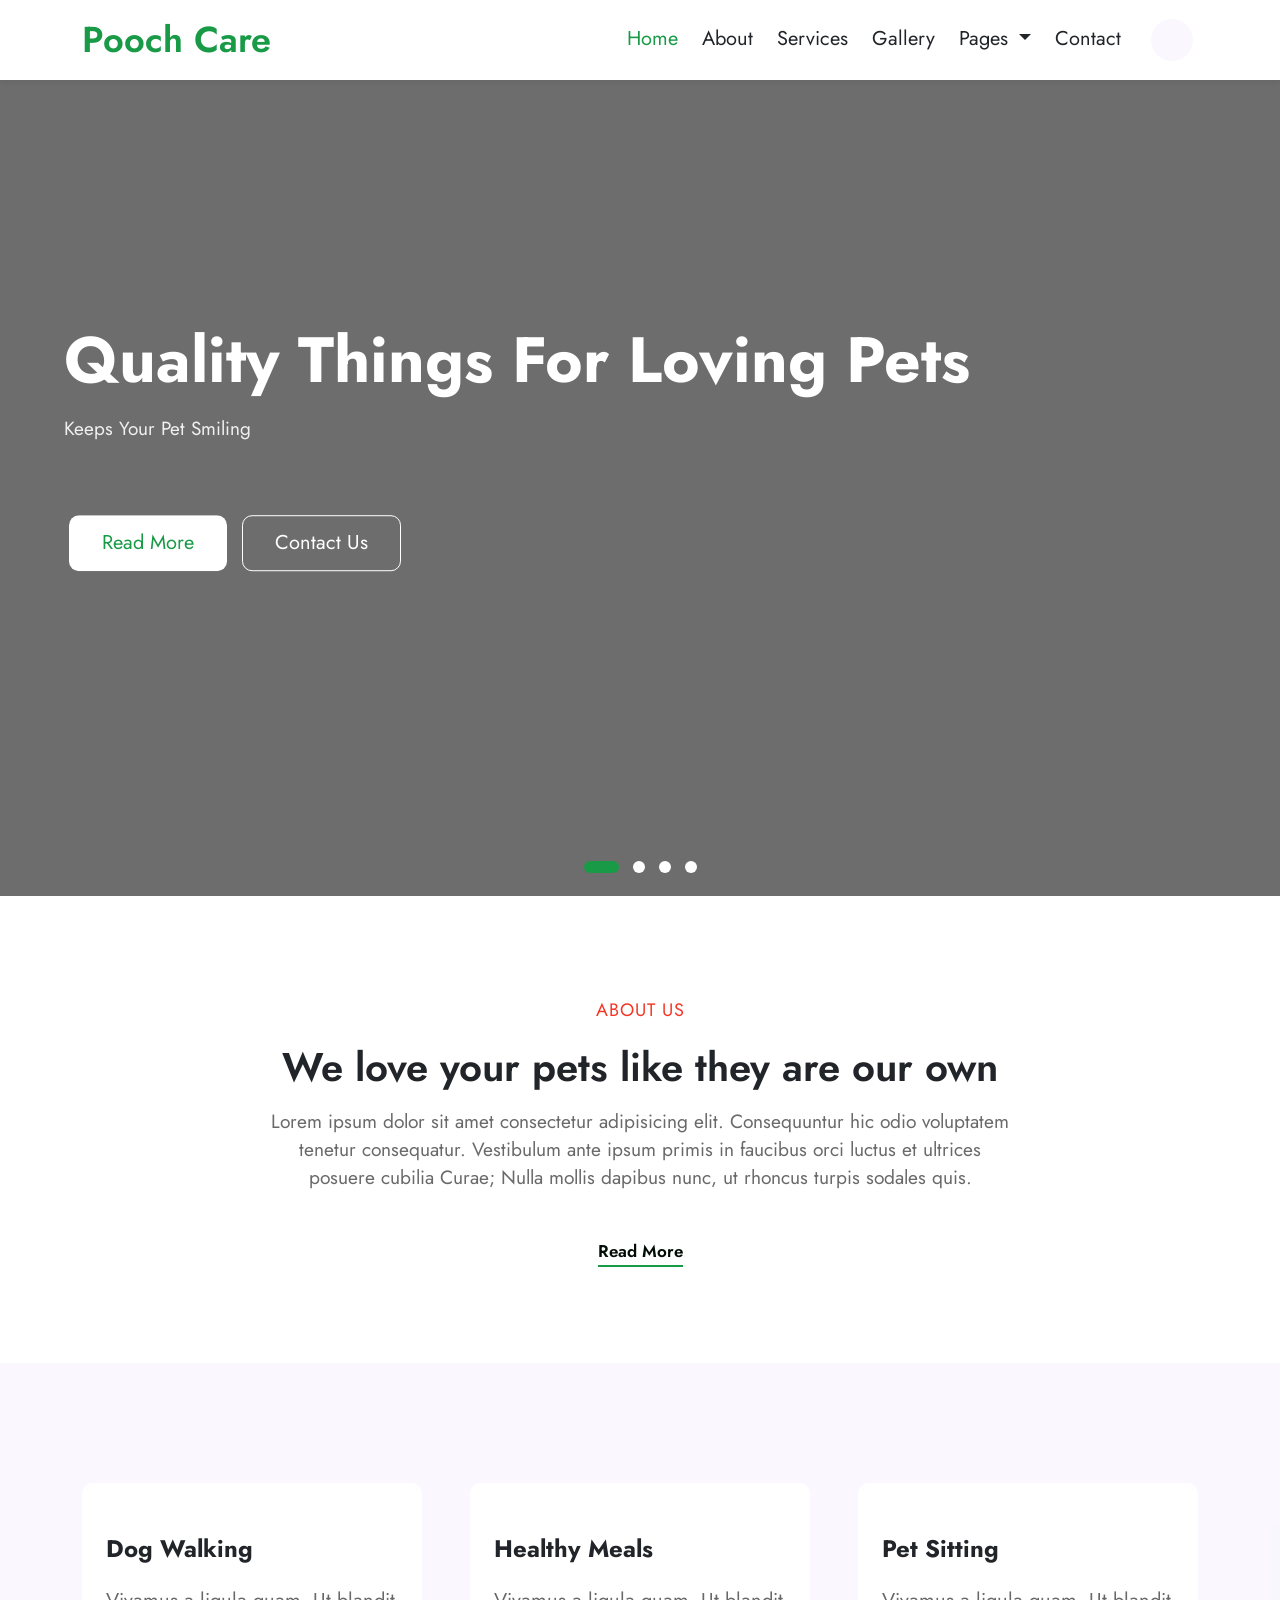
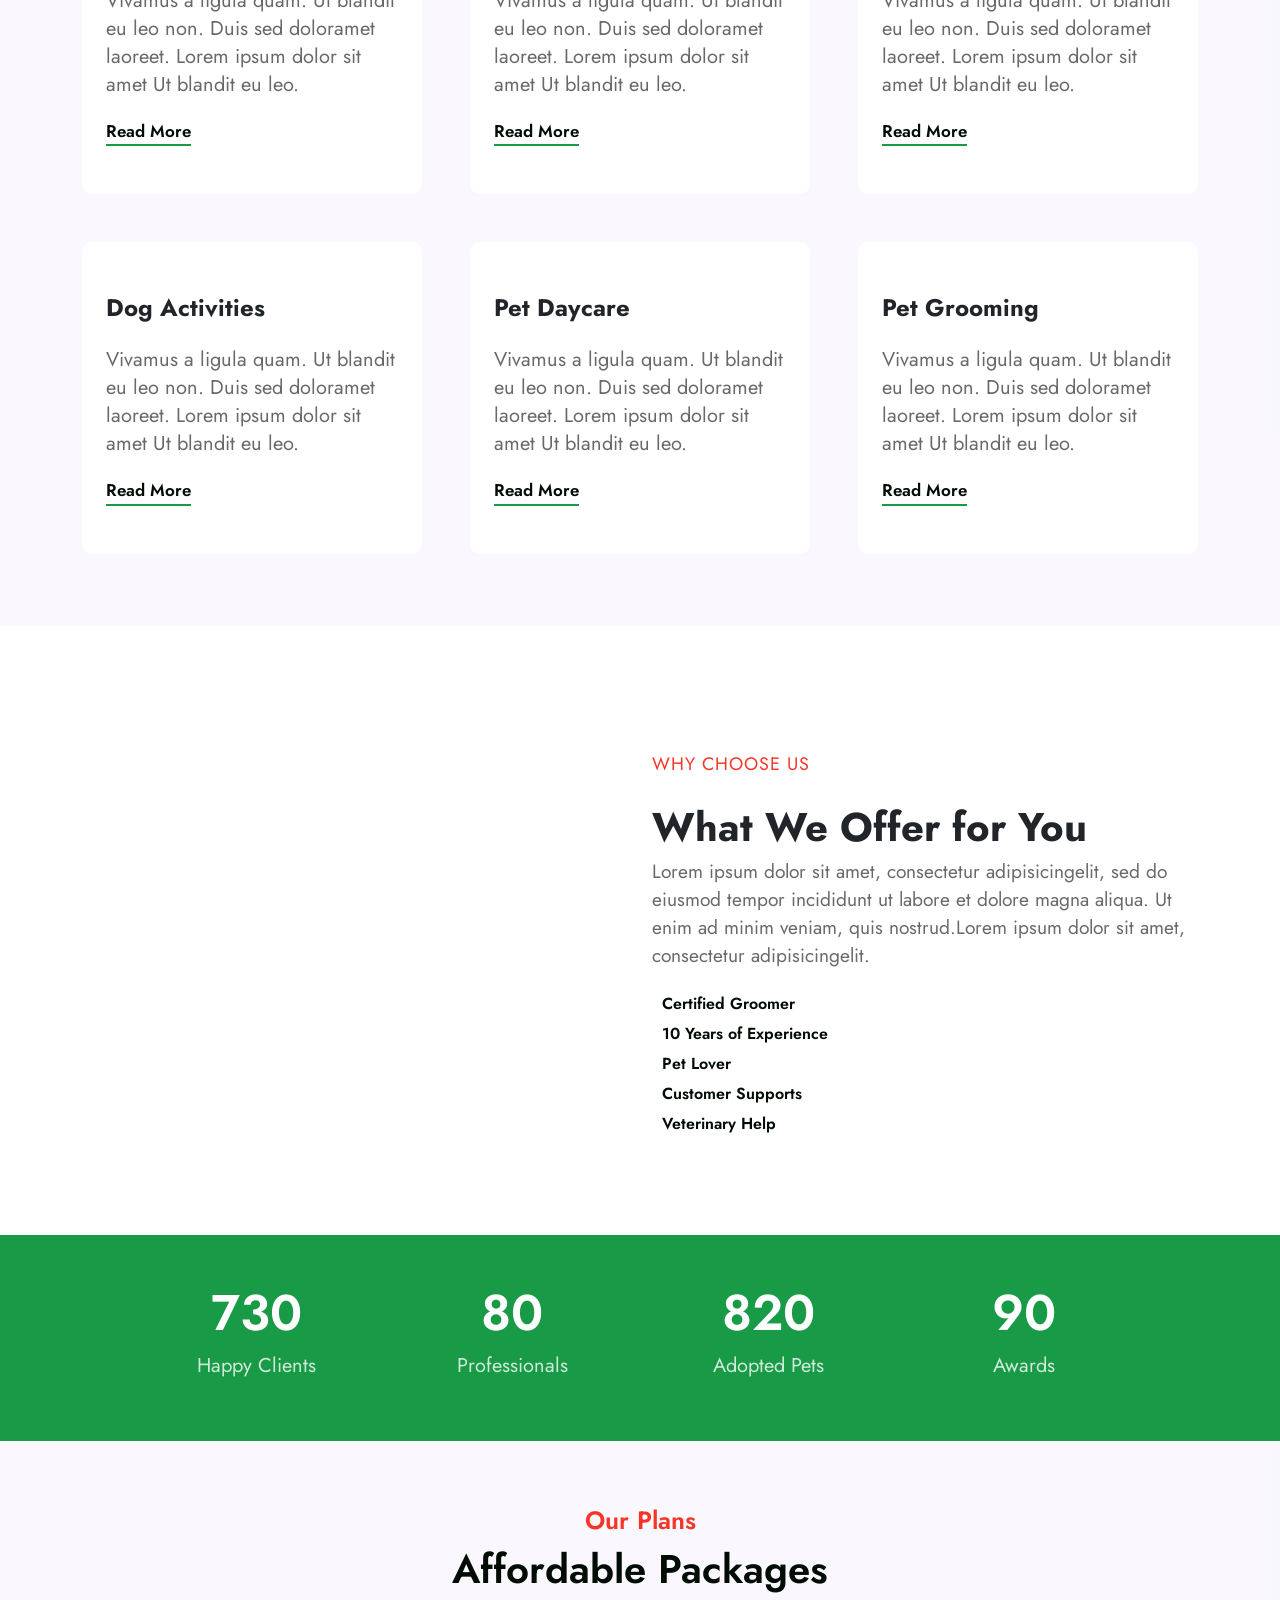
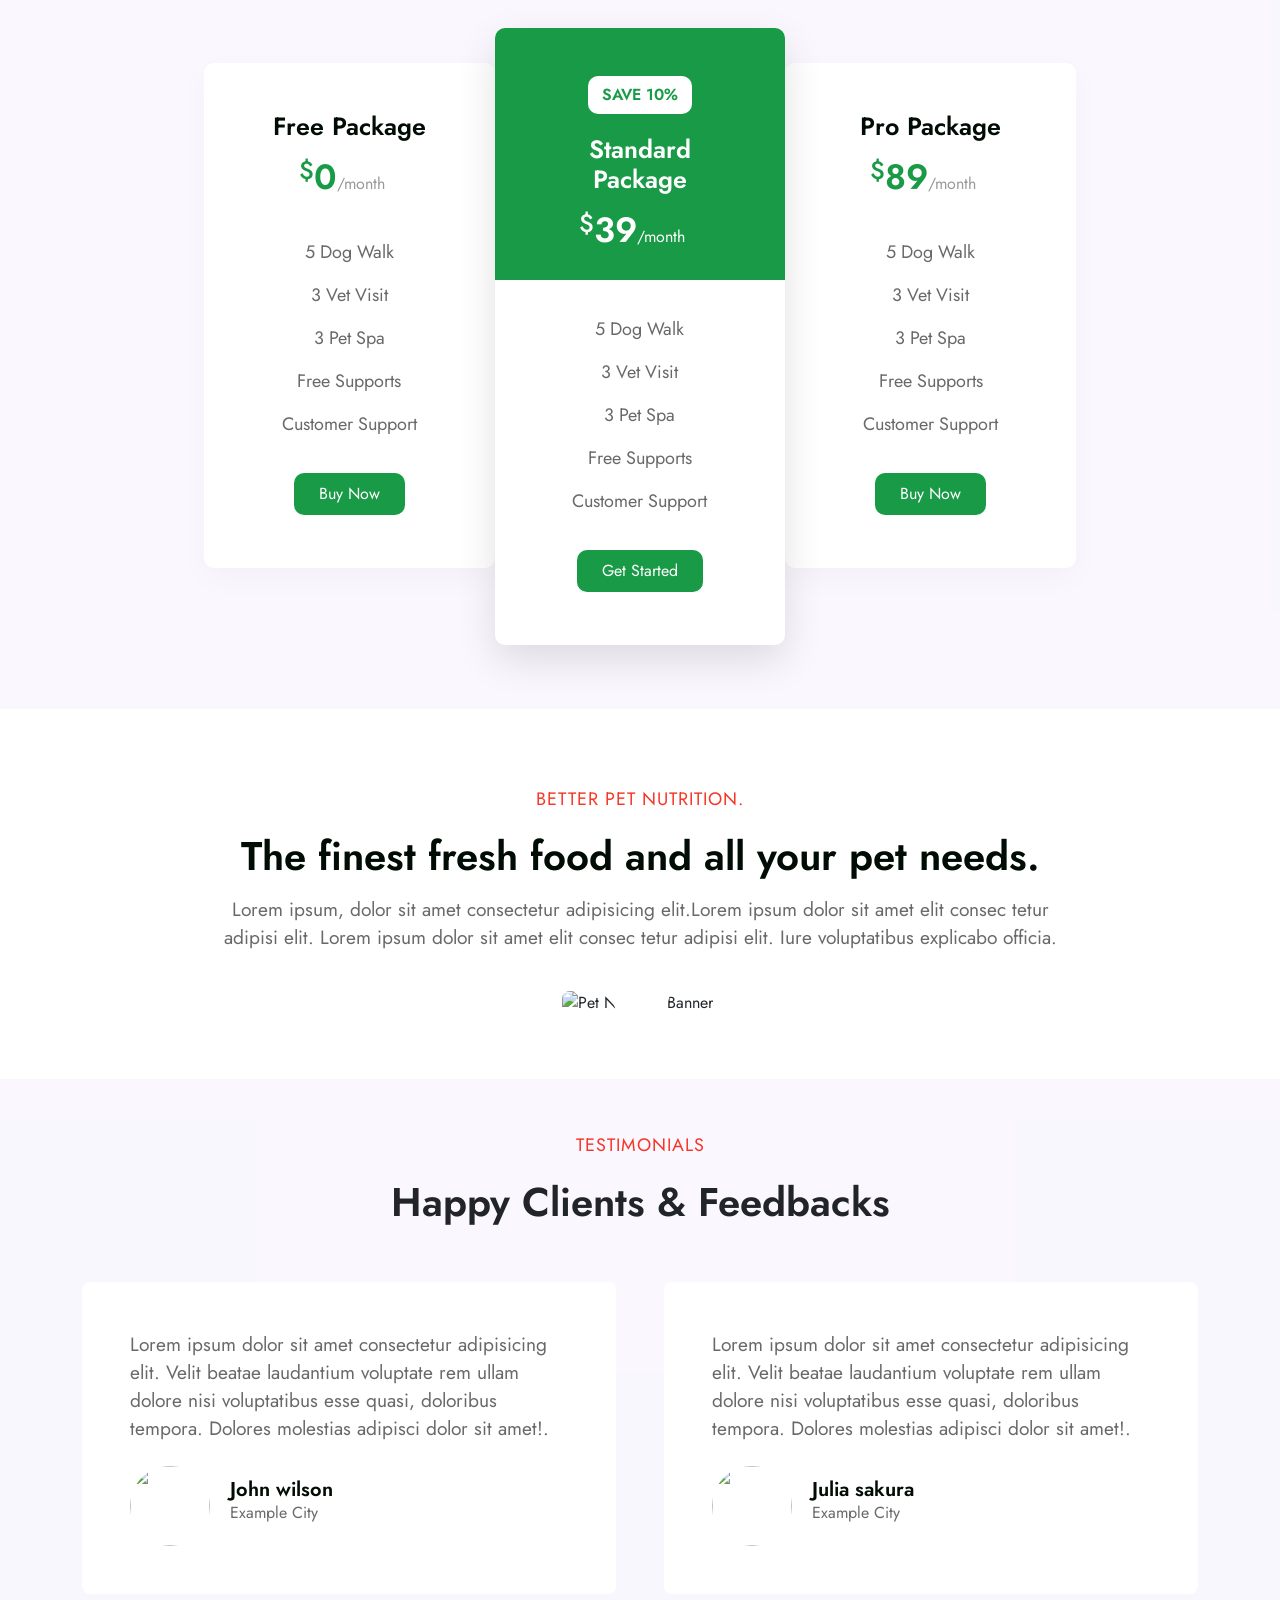
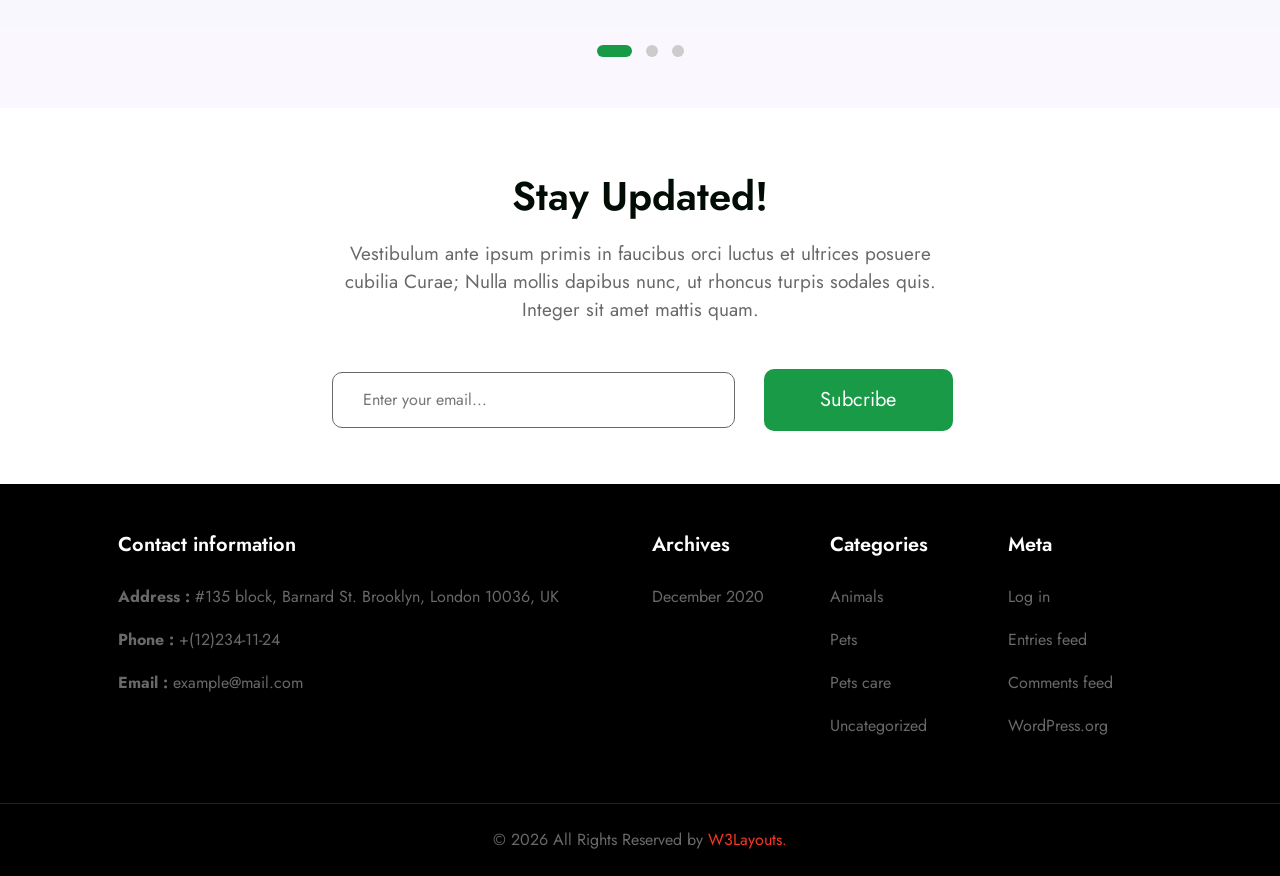
==== commit 656891ee: "Hoan thanh trang about" ====
--- a/index.html
+++ b/index.html
@@ -16,7 +16,7 @@
         crossorigin="anonymous" referrerpolicy="no-referrer" />
     <link rel="stylesheet" href="https://cdnjs.cloudflare.com/ajax/libs/animate.css/4.1.1/animate.min.css" />
 
-    <link rel="stylesheet" href="/style.css">
+    <link rel="stylesheet" href="./css/style.css">
 </head>
 
 <body>
@@ -32,10 +32,10 @@
                 <div class="collapse navbar-collapse justify-content-end bg-white text-center" id="navbarScroll">
                     <ul class="navbar-nav my-2 my-lg-0 navbar-nav-scroll" style="--bs-scroll-height: 100px;">
                         <li class="nav-item active ms-0 ms-lg-4 mb-2 mb-lg-0">
-                            <a class="nav-link" aria-current="page" href="#">Home</a>
+                            <a class="nav-link" aria-current="page" href="./index.html">Home</a>
                         </li>
                         <li class="nav-item ms-0 ms-lg-4 mb-2 mb-lg-0">
-                            <a class="nav-link" href="#">About</a>
+                            <a class="nav-link" href="./pages/about.html">About</a>
                         </li>
                         <li class="nav-item ms-0 ms-lg-4 mb-2 mb-lg-0">
                             <a class="nav-link" href="#">Services</a>
@@ -66,7 +66,7 @@
         </nav>
     </header>
     <section class="myCarousel">
-        <div id="carousel-dog" class="carousel slide" data-bs-ride="carousel" data-bs-interval="5000">
+        <div id="carousel-dog" class="carousel slide" data-bs-ride="carousel" data-bs-interval="5000" data-bs-pause="false">
             <div class="carousel-indicators">
                 <button type="button" data-bs-target="#carousel-dog" data-bs-slide-to="0" class="active"
                     aria-current="true" aria-label="Slide 1"></button>
@@ -289,7 +289,7 @@
                 <div class="col-12 col-md-4">
                     <div class="text-center item p-5">
                         <h4>Free Package</h4>
-                        <span class="num">39<span class="dollar">$</span><span class="month">/month</span></span>
+                        <span class="num">0<span class="dollar">$</span><span class="month">/month</span></span>
                         <ul class="lists">
                             <li>5 Dog Walk</li>
                             <li>3 Vet Visit</li>
@@ -368,7 +368,7 @@
                 <p>Testimonials</p>
                 <h3>Happy Clients & Feedbacks</h3>
             </div>
-            <div id="carousel-feedback" class="carousel slide" data-bs-ride="carousel">
+            <div id="carousel-feedback" class="carousel slide">
                 <div class="carousel-indicators">
                     <button type="button" data-bs-target="#carousel-feedback" data-bs-slide-to="0" class="active"
                         aria-current="true" aria-label="Slide 1"></button>
--- a/css/style.css
+++ b/css/style.css
@@ -0,0 +1,883 @@
+/* ======== Reset CSS =========*/
+html,
+body,
+div,
+span,
+applet,
+object,
+iframe,
+h1,
+h2,
+h3,
+h4,
+h5,
+h6,
+p,
+blockquote,
+pre,
+a,
+abbr,
+acronym,
+address,
+big,
+cite,
+code,
+del,
+dfn,
+em,
+img,
+ins,
+kbd,
+q,
+s,
+samp,
+small,
+strike,
+strong,
+sub,
+sup,
+tt,
+var,
+b,
+u,
+i,
+center,
+dl,
+dt,
+dd,
+ol,
+ul,
+li,
+fieldset,
+form,
+label,
+legend,
+table,
+caption,
+tbody,
+tfoot,
+thead,
+tr,
+th,
+td,
+article,
+aside,
+canvas,
+details,
+embed,
+figure,
+figcaption,
+footer,
+header,
+hgroup,
+menu,
+nav,
+output,
+ruby,
+section,
+summary,
+time,
+mark,
+audio,
+video {
+    margin: 0;
+    padding: 0;
+    border: 0;
+    font-size: 100%;
+    font: inherit;
+    vertical-align: baseline;
+}
+/* HTML5 display-role reset for older browsers */
+article,
+aside,
+details,
+figcaption,
+figure,
+footer,
+header,
+hgroup,
+menu,
+nav,
+section {
+    display: block;
+}
+body {
+    line-height: 1;
+}
+ol,
+ul {
+    list-style: none;
+}
+blockquote,
+q {
+    quotes: none;
+}
+blockquote:before,
+blockquote:after,
+q:before,
+q:after {
+    content: "";
+    content: none;
+}
+table {
+    border-collapse: collapse;
+    border-spacing: 0;
+}
+
+body {
+    font-family: "Jost", sans-serif;
+    color: #212529;
+    line-height: 1.5;
+    background-color: #fff;
+}
+
+/* ============== Nav ================*/
+.navbar {
+    width: 100%;
+    position: fixed;
+    top: 0;
+    left: 0;
+    min-height: 80px;
+    background-color: white;
+    box-shadow: 0 3px 6px 0 rgba(0, 0, 0, 0.05);
+    z-index: 100;
+}
+
+.navbar-brand {
+    font-size: 36px;
+    font-weight: 600;
+    color: #189a46;
+}
+
+.navbar-brand:hover {
+    color: #189a46;
+}
+
+.nav-link {
+    font-size: 20px;
+    color: #212529;
+    font-weight: 400;
+    transition: all 0.5s;
+    padding: 0px 0px !important;
+}
+
+.nav-item {
+    margin-left: 25px;
+}
+
+#navbarScroll {
+    gap: 25px;
+}
+
+.nav-item:hover .nav-link {
+    color: #189a46;
+}
+
+.nav-item.active a {
+    color: #189a46;
+}
+
+@media (min-width: 992px) {
+    .nav-item::after {
+        content: "";
+        display: block;
+        width: 0;
+        height: 2px;
+        background-color: #189a46;
+        transition: all 0.5s;
+    }
+
+    .nav-item:hover::after {
+        width: 100%;
+    }
+}
+
+#navbarScroll form button {
+    width: 42px;
+    height: 42px;
+    line-height: 42px;
+    border-radius: 50%;
+    border: none;
+    transition: all 0.5s;
+    display: flex;
+    align-items: center;
+    justify-content: center;
+    padding: 0;
+    background: rgba(147, 107, 232, 0.05);
+}
+
+#navbarScroll form:hover i {
+    color: #fff;
+}
+
+#navbarScroll form:hover button {
+    background-color: #189a46;
+}
+
+/* ============= Carousel ================ */
+.myCarousel .carousel-item {
+    height: clamp(80vh, 70vw, 100vh);
+}
+
+.overlay {
+    position: absolute;
+    top: 0;
+    left: 0;
+    width: 100%;
+    height: 100%;
+    background-color: #0c0c0c;
+    opacity: 0.6;
+}
+
+.carousel-caption {
+    z-index: 1;
+}
+
+.carousel-caption h5 {
+    font-size: clamp(28px, 5vw, 66px);
+    line-height: 1.2;
+    font-weight: 700;
+    color: #fff;
+    text-transform: capitalize;
+}
+
+.carousel-caption p {
+    color: #fff;
+    font-size: clamp(16px, 2vw, 19px);
+    font-weight: 400;
+    text-transform: capitalize;
+    line-height: 1.4;
+    opacity: 0.9;
+}
+
+.carousel-item img {
+    object-fit: cover;
+    object-position: left top;
+    width: 100%;
+    height: 100%;
+}
+.carousel-caption {
+    position: absolute;
+    top: 50%;
+    transform: translateY(-50%);
+    bottom: auto;
+    left: 5%;
+}
+
+@media (min-width: 920px) {
+    .cap2,
+    .cap4 {
+        left: 40%;
+    }
+}
+
+.btn {
+    font-size: 20px;
+    border-radius: 10px;
+    margin: 5px;
+}
+
+.btn-read {
+    color: #189a46;
+    background-color: #fff;
+    padding: clamp(8px, 1.2vw, 12px) clamp(20px, 2.5vw, 35px) !important;
+    font-size: clamp(15px, 1.8vw, 20px);
+    border-radius: 10px;
+}
+
+.btn-read:hover {
+    color: #189a46;
+    background-color: #fff;
+    padding: 12px 35px;
+}
+
+.btn-contact {
+    color: #fff;
+    border-color: #fff;
+    padding: clamp(8px, 1.2vw, 12px) clamp(20px, 2.5vw, 35px) !important;
+    font-size: clamp(15px, 1.8vw, 20px);
+    border-radius: 10px;
+}
+
+.btn-contact:hover {
+    color: #189a46;
+    background-color: #fff;
+}
+
+.carousel-indicators button {
+    width: 12px !important;
+    height: 12px !important;
+    border-radius: 50%;
+    margin: 7px !important;
+    opacity: 1 !important;
+    transition: all 0.3s ease;
+    border: none !important;
+    bottom: 10%;
+}
+
+.carousel-indicators .active {
+    width: 35px !important;
+    border-radius: 10px !important;
+    background-color: #189a46;
+}
+
+.carousel-indicators button:hover {
+    width: 35px !important;
+    border-radius: 10px !important;
+    background-color: #189a46;
+}
+
+/* ================== About Us ================= */
+@media (min-width: 920px) {
+    .about {
+        width: 60%;
+        margin: auto;
+    }
+}
+
+.about .title {
+    color: #f53626;
+    font-size: 18px;
+    font-weight: 400;
+    text-transform: uppercase;
+    line-height: 2em;
+    letter-spacing: 1px;
+}
+
+.about h2 {
+    font-size: 40px;
+    font-weight: 600;
+    line-height: 48px;
+}
+
+.about p {
+    font-size: 1.2em;
+    line-height: 28px;
+    color: #696969;
+    font-weight: 400;
+}
+
+.about a {
+    text-decoration: none;
+    color: #000c04;
+    font-size: 17px;
+    padding: 0;
+    border-bottom: 2px solid #189a46;
+    transition: 0.3s ease-in-out;
+    font-weight: 600;
+    border-radius: 0;
+}
+
+.about a:hover {
+    color: #189a46;
+}
+
+/* ================== services ===================== */
+.services {
+    background-color: rgba(147, 107, 232, 0.05);
+}
+
+.services .item {
+    background-color: #fff;
+    border-radius: 10px;
+    transition: all 0.5s;
+}
+
+.services i {
+    font-size: 28px;
+    color: #189a46;
+    margin-bottom: 20px;
+}
+
+.services h3 {
+    font-size: 24px;
+    font-weight: bold;
+    margin-bottom: 20px;
+    transition: all 0.5s;
+    cursor: pointer;
+}
+
+.services p {
+    font-size: 20px;
+    color: #696969;
+    margin-bottom: 20px;
+    font-weight: 400;
+}
+
+.services .item a {
+    text-decoration: none;
+    color: #000c04;
+    font-size: 17px;
+    padding: 0;
+    border-bottom: 2px solid #189a46;
+    transition: 0.3s ease-in-out;
+    font-weight: 600;
+    border-radius: 0;
+}
+
+.services .item a:hover {
+    color: #189a46;
+}
+
+.services .item:hover {
+    background-color: rgba(147, 107, 232, 0.05);
+}
+
+.services h3:hover {
+    color: #189a46;
+}
+
+/* ============== CHoose ================== */
+.choose .img img {
+    border-radius: 10px;
+}
+
+.choose .sub-title {
+    font-size: 18px;
+    font-weight: 400;
+    text-transform: uppercase;
+    line-height: 2em;
+    letter-spacing: 1px;
+    color: #f53626;
+}
+
+.choose h3 {
+    font-size: 40px;
+    font-weight: bold;
+}
+
+.choose .des {
+    font-size: 1.2rem;
+    color: #696969;
+    line-height: 28px;
+    margin-bottom: 20px;
+    font-weight: 400;
+}
+
+.choose ul i {
+    margin-right: 10px;
+    margin-top: 15px;
+    width: 30px;
+    height: 30px;
+    line-height: 30px;
+    border-radius: 50%;
+    transition: all 0.5s;
+    background: rgba(147, 107, 232, 0.05);
+    color: #189a46;
+}
+
+.choose ul span {
+    font-size: 16px;
+    line-height: 26px;
+    color: #000c04;
+    font-weight: 600;
+}
+
+/* ============ Number ================ */
+.number {
+    background-color: #189a46;
+}
+
+.number h3 {
+    font-size: 30px;
+    font-weight: 600;
+    color: #fff;
+    text-align: center;
+}
+
+.number p {
+    font-size: 15px;
+    line-height: 25px;
+    color: #fff;
+    opacity: 0.8;
+    font-weight: 400;
+    text-align: center;
+}
+
+.number .item {
+    margin-bottom: 20px;
+}
+
+@media (min-width: 920px) {
+    .number .row {
+        width: 80%;
+        margin: auto;
+    }
+    .number h3 {
+        font-size: 50px;
+        line-height: 60px;
+    }
+
+    .number p {
+        font-size: 20px;
+        margin-top: 10px;
+    }
+    .number .item {
+        margin-bottom: 0;
+    }
+}
+
+/* ================ Price ================= */
+.price {
+    background-color: rgba(147, 107, 232, 0.05);
+}
+
+.price .container {
+    width: 70%;
+    margin: auto;
+}
+
+.price .sub-title {
+    margin-bottom: 10px;
+    font-size: 25px;
+    line-height: 30px;
+    font-weight: 600;
+    color: #f53626;
+}
+
+.price h3 {
+    font-size: 40px;
+    font-weight: 600;
+    line-height: 48px;
+    color: #000c04;
+}
+
+.price .item {
+    border-radius: 10px;
+    box-shadow: 0 10px 30px rgba(0, 0, 0, 0.03);
+    overflow: hidden;
+    transition: all 0.3s ease;
+    border: none;
+    background-color: white !important;
+    margin-top: 20px;
+}
+
+.price .item h4 {
+    color: #000c04;
+    margin-bottom: 10px;
+    font-size: 25px;
+    line-height: 30px;
+    font-weight: 600;
+}
+
+.price .num,
+.dollar {
+    color: #189a46;
+}
+
+.price .month {
+    font-size: 16px;
+    line-height: 25px;
+    color: #999;
+    font-weight: 400;
+}
+
+.price .title {
+    margin-bottom: 50px;
+}
+
+.price .num {
+    font-size: 35px;
+    font-weight: 600;
+    position: relative;
+}
+
+.price .dollar {
+    font-size: 25px;
+    font-weight: 500;
+    position: absolute;
+    top: 0;
+    left: -15px;
+}
+
+.price .lists li {
+    font-size: 18px;
+    line-height: 28px;
+    color: #696969;
+    margin-bottom: 5px;
+    padding: 5px 0px;
+}
+
+.price .lists {
+    margin-top: 30px;
+    margin-bottom: 25px;
+}
+
+.price .btn {
+    background-color: #189a46;
+    color: white;
+    font-size: 16px;
+}
+
+.price .active {
+    box-shadow: 0 15px 40px rgba(0, 0, 0, 0.12);
+    position: relative;
+    z-index: 2;
+    margin-top: -15px;
+}
+
+.price .card-header-green {
+    background-color: #189a46;
+    margin-bottom: 30px;
+}
+
+.price .badge-save {
+    background-color: #ffffff;
+    color: #189a46;
+    font-size: 16px;
+    font-weight: 600;
+    padding: 7px 14px;
+    border-radius: 10px;
+    display: inline-block;
+    margin-bottom: 20px;
+}
+
+.price .active h4 {
+    color: white;
+}
+
+/* ============= Pet Need ================*/
+@media (min-width: 920px) {
+    .petNeed {
+        width: 70%;
+        margin: auto;
+    }
+}
+
+.petNeed .sub-title {
+    font-size: 18px;
+    font-weight: 400;
+    text-transform: uppercase;
+    line-height: 2em;
+    letter-spacing: 1px;
+    color: #f53626;
+}
+
+.petNeed h3 {
+    font-size: 40px;
+    font-weight: 600;
+    line-height: 48px;
+    color: #000c04;
+    margin-bottom: 15px;
+}
+
+.petNeed .des {
+    font-size: 1.2em;
+    line-height: 28px;
+    color: #696969;
+    font-weight: 400;
+}
+
+.petNeed .img-wrapper img {
+    border-radius: 10px;
+    margin-top: 25px;
+}
+
+.petNeed .img-wrapper a i {
+    width: 60px;
+    height: 60px;
+    line-height: 60px;
+    color: #189a46;
+    background-color: white;
+    border-radius: 50%;
+    position: absolute;
+    top: 50%;
+    left: 50%;
+    transform: translate(-50%, -50%);
+    cursor: pointer;
+    z-index: 10;
+    transition: all 0.3s ease;
+    animation: play-button-wave 2s infinite;
+}
+
+.petNeed .img-wrapper a i:hover {
+    color: white;
+    color: #189a46;
+    scale: 1.1;
+}
+
+@keyframes play-button-wave {
+    0% {
+        box-shadow:
+            0 0 0 0 #189a4610,
+            0 0 0 0 #189a4610;
+    }
+    70% {
+        box-shadow:
+            0 0 0 15px #189a4640,
+            0 0 0 30px #189a4640;
+    }
+    100% {
+        box-shadow:
+            0 0 0 0 #189a4660,
+            0 0 0 0 #189a4660;
+    }
+}
+
+/* =========== Feedback ================ */
+.feedback {
+    padding-bottom: 50px;
+    background-color: rgba(147, 107, 232, 0.05);
+}
+
+.feedback .user-feedback p {
+    font-size: 1.2em;
+    line-height: 28px;
+    color: #696969;
+    font-weight: 400;
+}
+
+.feedback .user-feedback img {
+    width: 80px;
+    height: 80px;
+    border-radius: 50%;
+}
+
+.feedback .info {
+    margin-top: 5px;
+    margin-left: 20px;
+
+}
+
+.feedback .info .name {
+    font-weight: 600 !important;
+    font-size: 20px;
+    color: #000c04 !important;
+    margin-bottom: -5px;
+}
+
+.feedback .city {
+    line-height: 28px;
+    font-size: 16px !important;
+}
+
+.feedback .carousel-indicators {
+    bottom: -70px;
+    margin-bottom: 0;
+}
+
+.feedback .carousel-indicators button {
+    background-color: #ccc !important;
+}
+
+.feedback .carousel-indicators .active {
+    background-color: #189a46 !important;
+}
+
+.feedback .carousel-indicators button:hover {
+    background-color: #189a46 !important;
+}
+
+.feedback .content p {
+    font-size: 18px;
+    font-weight: 400;
+    line-height: 2em;
+    letter-spacing: 1px;
+    color: #f53626;
+    text-transform: uppercase;
+}
+
+.feedback .content h3 {
+    font-size: 40px;
+    font-weight: 600;
+    line-height: 48px;
+    text-transform: capitalize;
+}
+
+/* ============ updated ============== */
+@media (min-width: 920px) {
+    .updated {
+        width: 50%;
+        margin: auto;
+    }
+}
+
+.updated .content {
+    margin-bottom: 40px;
+}
+.updated h3 {
+    font-size: 40px;
+    font-weight: 600;
+    line-height: 48px;
+    color: #000c04;
+    margin-bottom: 20px;
+}
+
+.updated p {
+    font-size: 19px;
+    color: #696969;
+    font-weight: 400;
+}
+
+.updated input {
+    padding: 15px 30px;
+    border-radius: 10px;
+    border: 1px solid #696969;
+    outline: none;
+}
+
+.updated input:focus {
+    border-color: #189a46;
+    box-shadow: none;
+}
+.updated button {
+    border-radius: 10px;
+    padding: 15px 30px;
+    background-color: #189a46;
+    color: white;
+}
+
+/* ================= Footer ============== */
+footer {
+    background-color: #000000;
+}
+
+p,
+.address,
+.phone,
+.email,
+.icon {
+    color: #696969;
+    font-size: 16px;
+    line-height: 28px;
+    margin-bottom: 15px;
+    font-weight: bold;
+}
+
+footer h3 {
+    font-size: 20px;
+    line-height: 26px;
+    font-weight: 600;
+    margin-bottom: 25px;
+}
+
+footer span {
+    font-weight: 400;
+}
+
+footer .value:hover {
+    cursor: pointer;
+    color: white;
+    text-decoration: underline;
+}
+footer .icon i {
+    margin-right: 10px;
+}
+
+footer .icon i:hover {
+    color: white;
+}
+
+footer .cpright {
+    color: #696969;
+    border-top: 1px solid #69696950;
+}
+
+footer .cpright span {
+    color: #f53626;
+}
+footer .cpright span:hover {
+    text-decoration: underline;
+}
+
+/*  */
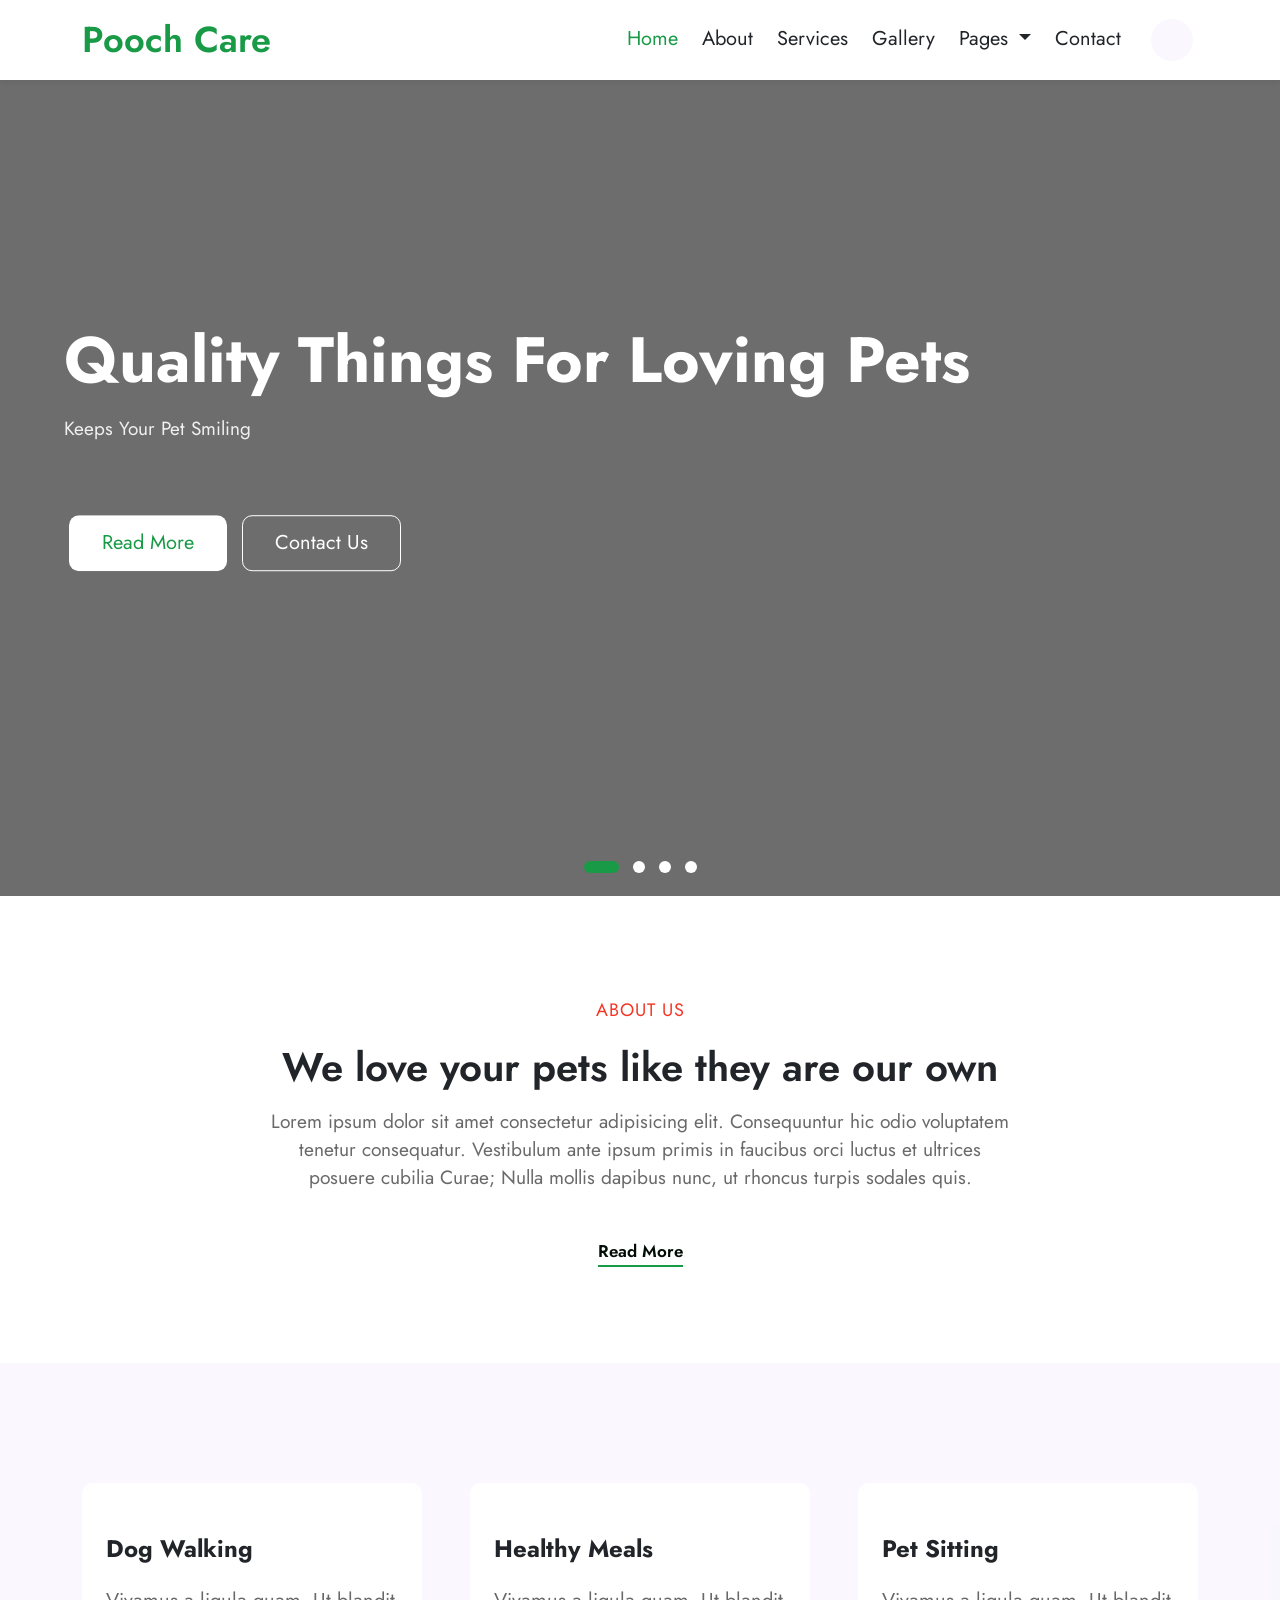
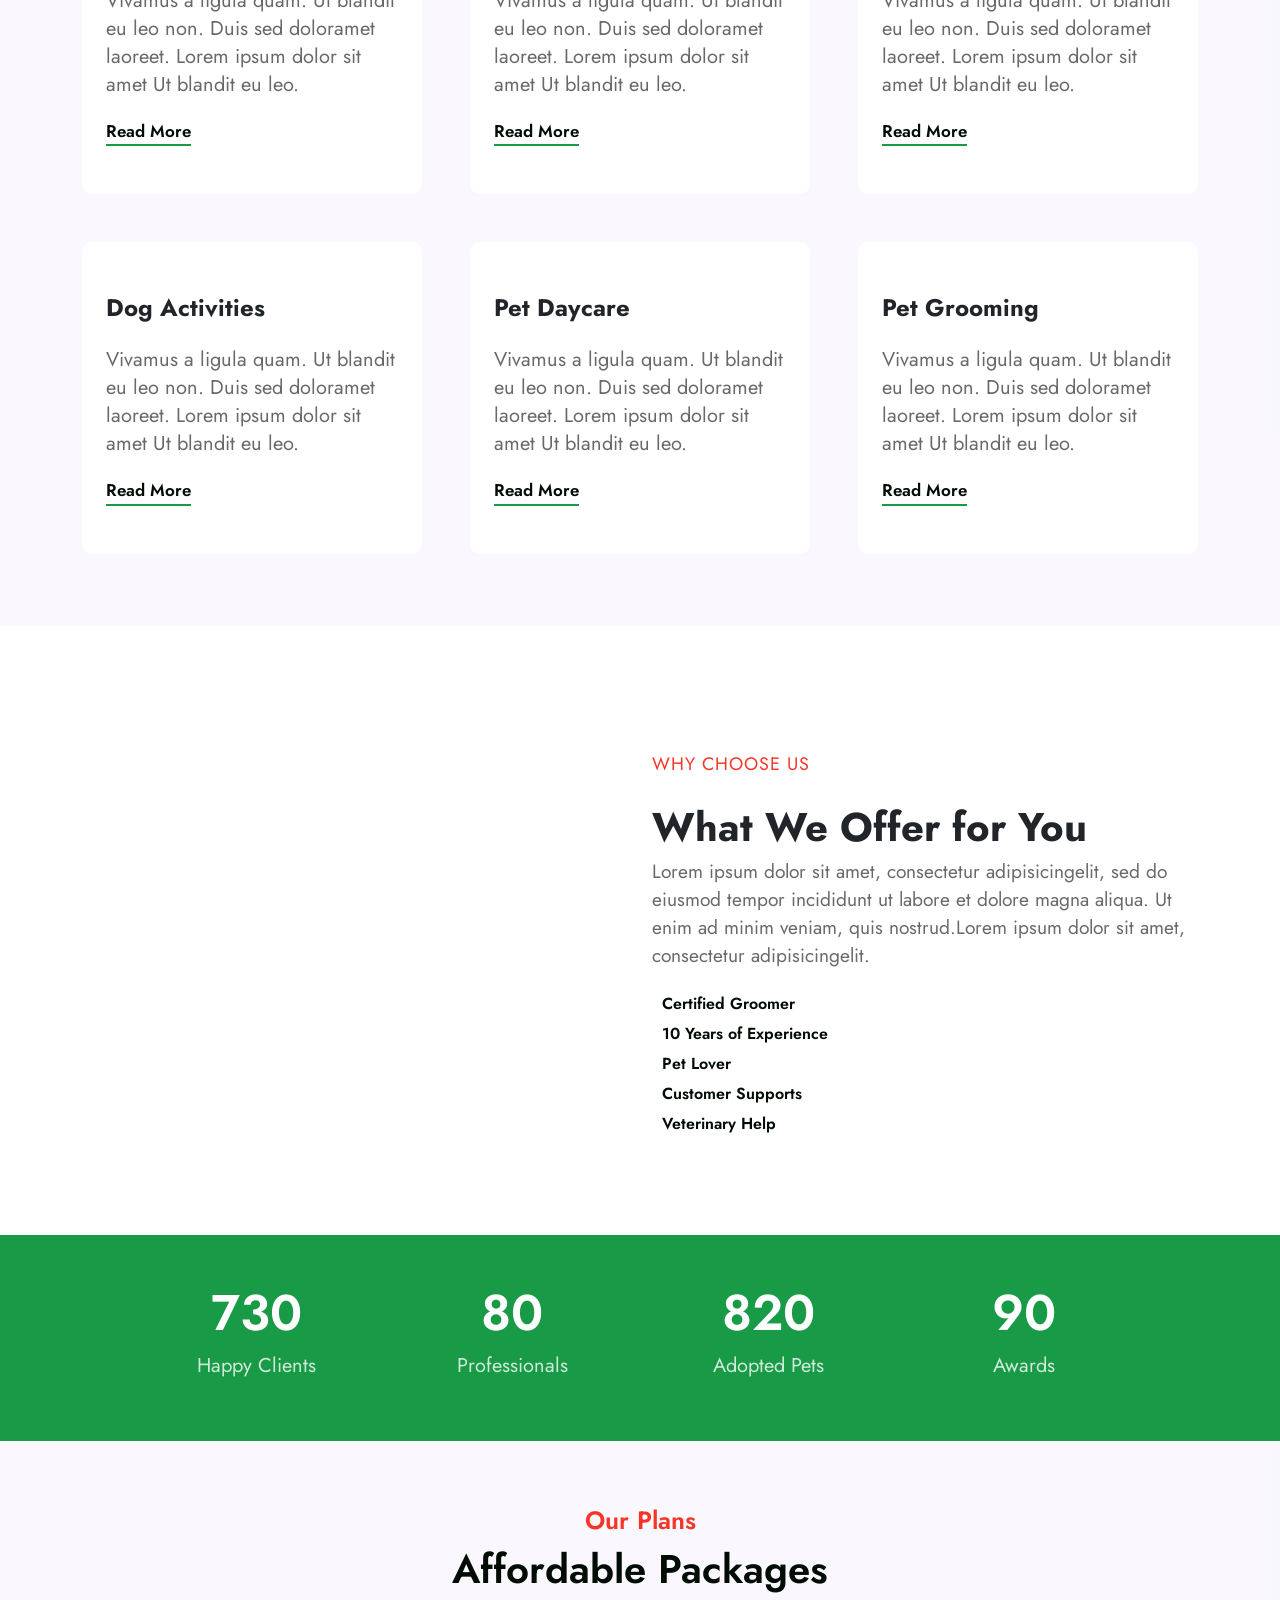
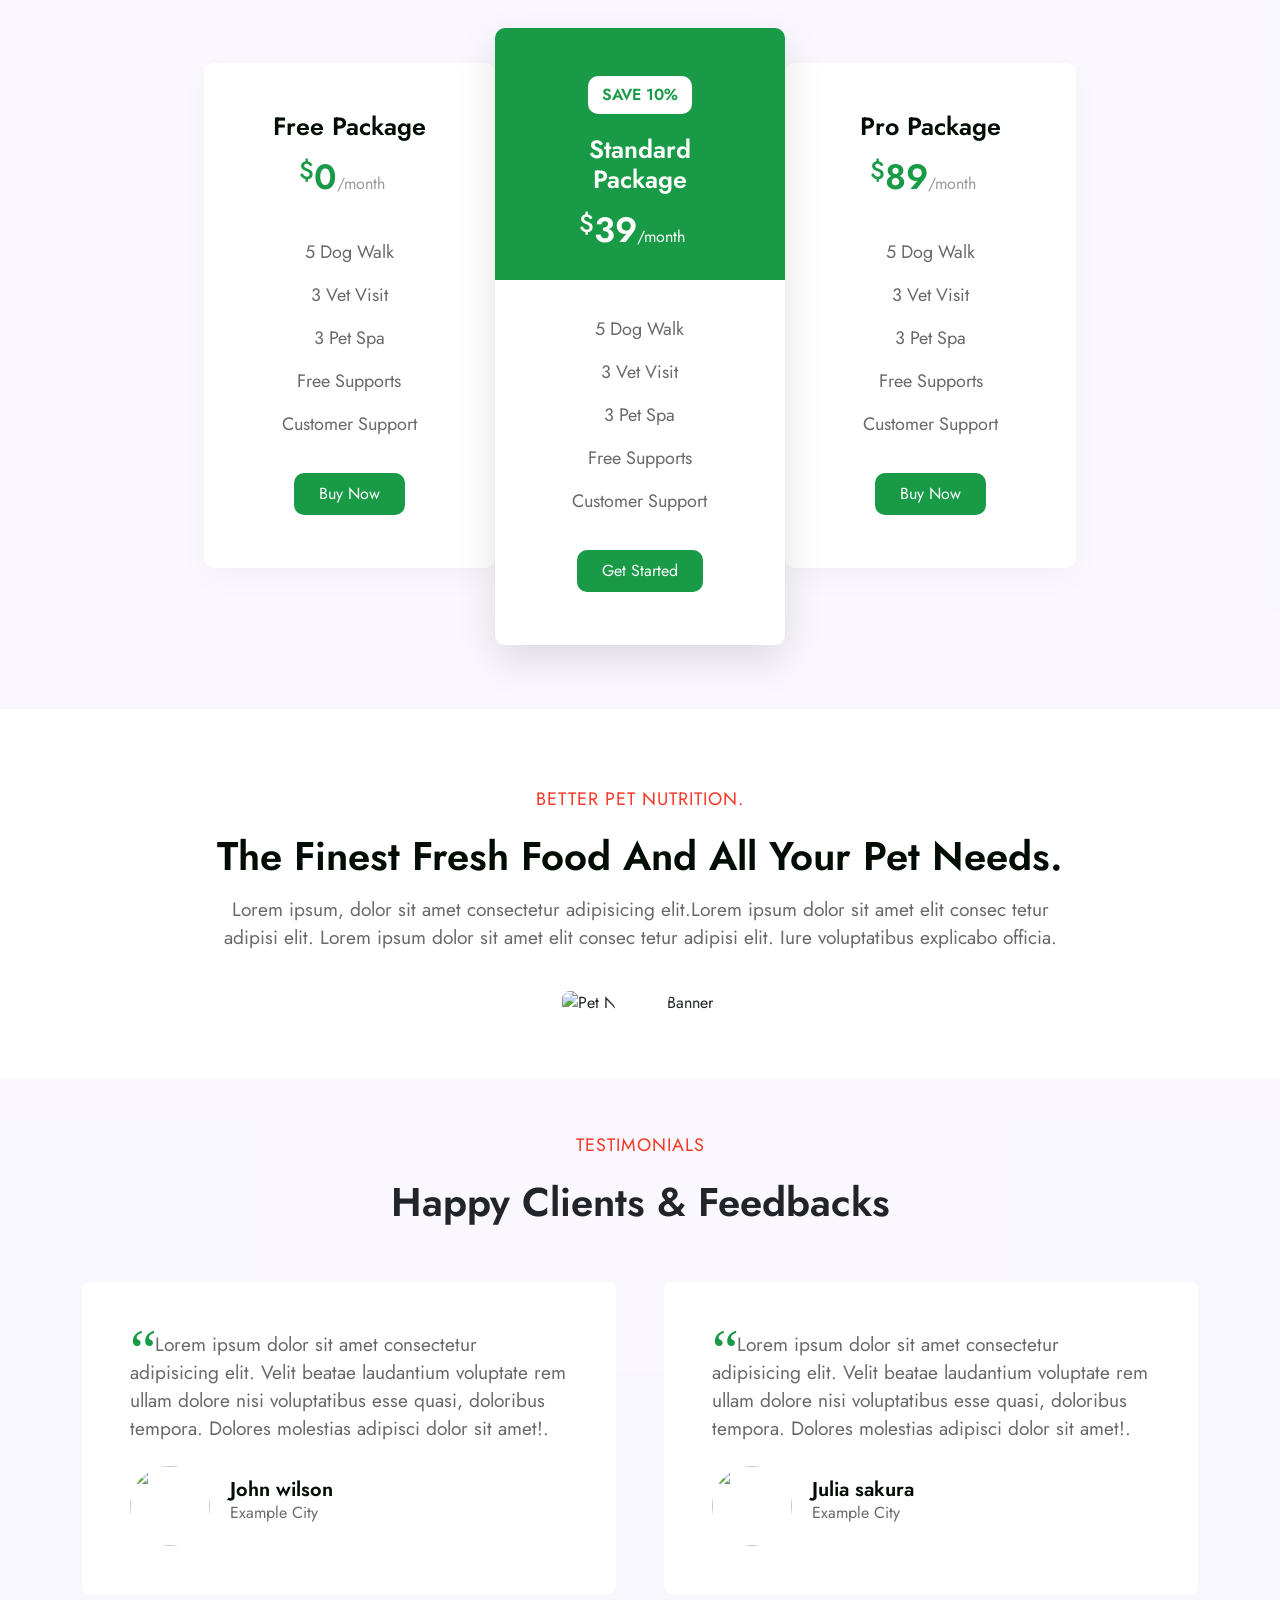
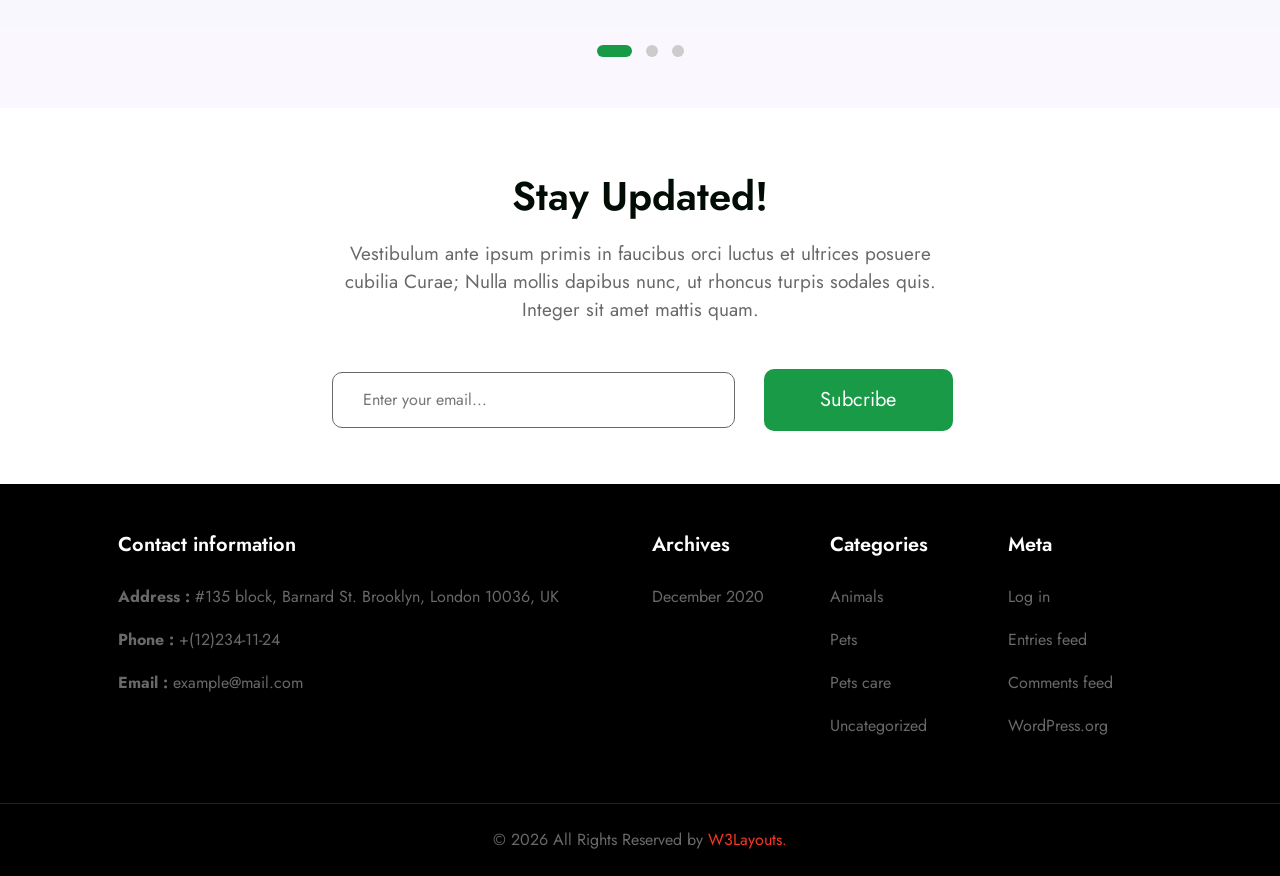
==== commit 4ca9313b: "sua 1 vai cho o trang home" ====
--- a/index.html
+++ b/index.html
@@ -38,10 +38,10 @@
                             <a class="nav-link" href="./pages/about.html">About</a>
                         </li>
                         <li class="nav-item ms-0 ms-lg-4 mb-2 mb-lg-0">
-                            <a class="nav-link" href="#">Services</a>
+                            <a class="nav-link" href="./pages/services.html">Services</a>
                         </li>
                         <li class="nav-item ms-0 ms-lg-4 mb-2 mb-lg-0">
-                            <a class="nav-link" href="#">Gallery</a>
+                            <a class="nav-link" href="./pages/gallery.html">Gallery</a>
                         </li>
                         <li class="nav-item dropdown ms-0 ms-lg-4 mb-2 mb-lg-0">
                             <a class="nav-link dropdown-toggle" href="#" role="button" data-bs-toggle="dropdown"
@@ -99,7 +99,7 @@
                         <p class="mb-3 mb-sm-4">For the love of pets </p>
                         <div class="gap-2 gap-sm-3"><a class="btn btn-style btn-white mt-sm-5 mt-4 mr-4 btn-read"
                                 href="#">Read More</a>
-                            <a class="btn btn-style border-btn mt-sm-5 mt-4 btn-contact" href="#">Contact Us</a>
+                            <a class="btn btn-style border-btn mt-sm-5 mt-4 btn-contact" href="#!">Contact Us</a>
                         </div>
                     </div>
                 </div>
@@ -113,7 +113,7 @@
                         <p class="mb-3 mb-sm-4">Keeps your Pet Smiling</p>
                         <div class="gap-2 gap-sm-3"><a class="btn btn-style btn-white mt-sm-5 mt-4 mr-4 btn-read"
                                 href="#">Read More</a>
-                            <a class="btn btn-style border-btn mt-sm-5 mt-4 btn-contact" href="#">Contact Us</a>
+                            <a class="btn btn-style border-btn mt-sm-5 mt-4 btn-contact" href="#!">Contact Us</a>
                         </div>
                     </div>
                 </div>
@@ -127,7 +127,7 @@
                         <p class="mb-3 mb-sm-4">We help your Projects </p>
                         <div class="gap-2 gap-sm-3"><a class="btn btn-style btn-white mt-sm-5 mt-4 mr-4 btn-read"
                                 href="#">Read More</a>
-                            <a class="btn btn-style border-btn mt-sm-5 mt-4 btn-contact" href="#">Contact Us</a>
+                            <a class="btn btn-style border-btn mt-sm-5 mt-4 btn-contact" href="#!">Contact Us</a>
                         </div>
                     </div>
                 </div>
@@ -145,7 +145,7 @@
                     Nulla mollis dapibus nunc, ut rhoncus turpis sodales quis.</p>
             </div>
 
-            <a href="#" type="button">Read More</a>
+            <a href="#!" type="button">Read More</a>
         </div>
     </section>
     <section class="services">
@@ -159,7 +159,7 @@
                         <p>Vivamus a ligula quam. Ut blandit eu leo non. Duis sed doloramet laoreet. Lorem ipsum dolor
                             sit
                             amet Ut blandit eu leo.</p>
-                        <a href="#" type="button">Read More</a>
+                        <a href="#!" type="button">Read More</a>
                     </div>
                 </div>
                 <!-- 2 -->
@@ -170,7 +170,7 @@
                         <p>Vivamus a ligula quam. Ut blandit eu leo non. Duis sed doloramet laoreet. Lorem ipsum dolor
                             sit
                             amet Ut blandit eu leo.</p>
-                        <a href="#" type="button">Read More</a>
+                        <a href="#!" type="button">Read More</a>
                     </div>
                 </div>
                 <!-- 3 -->
@@ -181,7 +181,7 @@
                         <p>Vivamus a ligula quam. Ut blandit eu leo non. Duis sed doloramet laoreet. Lorem ipsum dolor
                             sit
                             amet Ut blandit eu leo.</p>
-                        <a href="#" type="button">Read More</a>
+                        <a href="#!" type="button">Read More</a>
                     </div>
                 </div>
                 <!-- 4 -->
@@ -192,7 +192,7 @@
                         <p>Vivamus a ligula quam. Ut blandit eu leo non. Duis sed doloramet laoreet. Lorem ipsum dolor
                             sit
                             amet Ut blandit eu leo.</p>
-                        <a href="#" type="button">Read More</a>
+                        <a href="#!" type="button">Read More</a>
                     </div>
                 </div>
                 <!-- 5 -->
@@ -203,7 +203,7 @@
                         <p>Vivamus a ligula quam. Ut blandit eu leo non. Duis sed doloramet laoreet. Lorem ipsum dolor
                             sit
                             amet Ut blandit eu leo.</p>
-                        <a href="#" type="button">Read More</a>
+                        <a href="#!" type="button">Read More</a>
                     </div>
                 </div>
                 <!-- 6 -->
@@ -214,7 +214,7 @@
                         <p>Vivamus a ligula quam. Ut blandit eu leo non. Duis sed doloramet laoreet. Lorem ipsum dolor
                             sit
                             amet Ut blandit eu leo.</p>
-                        <a href="#" type="button">Read More</a>
+                        <a href="#!" type="button">Read More</a>
                     </div>
                 </div>
             </div>
@@ -297,7 +297,7 @@
                             <li>Free Supports</li>
                             <li>Customer Support</li>
                         </ul>
-                        <a href="#" class="btn px-4 py-2">Buy Now</a>
+                        <a href="#!" class="btn px-4 py-2">Buy Now</a>
                     </div>
                 </div>
                 <!-- 2 -->
@@ -318,7 +318,7 @@
                                 <li>Free Supports</li>
                                 <li>Customer Support</li>
                             </ul>
-                            <a href="#" class="btn px-4 py-2">Get Started</a>
+                            <a href="#!" class="btn px-4 py-2">Get Started</a>
                         </div>
 
                     </div>
@@ -335,7 +335,7 @@
                             <li>Free Supports</li>
                             <li>Customer Support</li>
                         </ul>
-                        <a href="#" class="btn px-4 py-2">Buy Now</a>
+                        <a href="#!" class="btn px-4 py-2">Buy Now</a>
                     </div>
                 </div>
             </div>
@@ -383,7 +383,7 @@
                         <div class="row g-5 mt-2">
                             <div class="col-12 col-md-6">
                                 <div class="user-feedback px-5 py-5 bg-white rounded-3">
-                                    <p>Lorem ipsum dolor sit amet consectetur adipisicing elit. Velit beatae laudantium
+                                    <p class="feedback-content">Lorem ipsum dolor sit amet consectetur adipisicing elit. Velit beatae laudantium
                                         voluptate rem ullam dolore nisi voluptatibus esse quasi, doloribus tempora.
                                         Dolores molestias adipisci dolor sit amet!.</p>
                                     <div class="d-flex mt-4 align-items-center">
@@ -398,7 +398,7 @@
                             </div>
                             <div class="col-12 col-md-6">
                                 <div class="user-feedback px-5 py-5 bg-white rounded-3">
-                                    <p>Lorem ipsum dolor sit amet consectetur adipisicing elit. Velit beatae laudantium
+                                    <p class="feedback-content">Lorem ipsum dolor sit amet consectetur adipisicing elit. Velit beatae laudantium
                                         voluptate rem ullam dolore nisi voluptatibus esse quasi, doloribus tempora.
                                         Dolores molestias adipisci dolor sit amet!.</p>
                                     <div class="d-flex mt-4  align-items-center">
@@ -418,7 +418,7 @@
                         <div class="row g-5 mt-2">
                             <div class="col-12 col-md-6">
                                 <div class="user-feedback px-5 py-5 bg-white rounded-3">
-                                    <p>Lorem ipsum dolor sit amet consectetur adipisicing elit. Velit beatae laudantium
+                                    <p class="feedback-content">Lorem ipsum dolor sit amet consectetur adipisicing elit. Velit beatae laudantium
                                         voluptate rem ullam dolore nisi voluptatibus esse quasi, doloribus tempora.
                                         Dolores molestias adipisci dolor sit amet!.</p>
                                     <div class="d-flex mt-4 align-items-center">
@@ -433,7 +433,7 @@
                             </div>
                             <div class="col-12 col-md-6">
                                 <div class="user-feedback px-5 py-5 bg-white rounded-3">
-                                    <p>Lorem ipsum dolor sit amet consectetur adipisicing elit. Velit beatae laudantium
+                                    <p class="feedback-content">Lorem ipsum dolor sit amet consectetur adipisicing elit. Velit beatae laudantium
                                         voluptate rem ullam dolore nisi voluptatibus esse quasi, doloribus tempora.
                                         Dolores molestias adipisci dolor sit amet!.</p>
                                     <div class="d-flex mt-4  align-items-center">
@@ -453,7 +453,7 @@
                         <div class="row g-5 mt-2">
                             <div class="col-12 col-md-6">
                                 <div class="user-feedback px-5 py-5 bg-white rounded-3">
-                                    <p>Lorem ipsum dolor sit amet consectetur adipisicing elit. Velit beatae laudantium
+                                    <p class="feedback-content">Lorem ipsum dolor sit amet consectetur adipisicing elit. Velit beatae laudantium
                                         voluptate rem ullam dolore nisi voluptatibus esse quasi, doloribus tempora.
                                         Dolores molestias adipisci dolor sit amet!.</p>
                                     <div class="d-flex mt-4 align-items-center">
@@ -468,7 +468,7 @@
                             </div>
                             <div class="col-12 col-md-6">
                                 <div class="user-feedback px-5 py-5 bg-white rounded-3">
-                                    <p>Lorem ipsum dolor sit amet consectetur adipisicing elit. Velit beatae laudantium
+                                    <p class="feedback-content">Lorem ipsum dolor sit amet consectetur adipisicing elit. Velit beatae laudantium
                                         voluptate rem ullam dolore nisi voluptatibus esse quasi, doloribus tempora.
                                         Dolores molestias adipisci dolor sit amet!.</p>
                                     <div class="d-flex mt-4  align-items-center">
@@ -495,7 +495,7 @@
                     dapibus nunc, ut rhoncus turpis sodales quis. Integer sit amet mattis quam.</p>
             </div>
             <div class="row g-4 d-flex align-items-center">
-                <div class="col-8"><input type="text" placeholder="Enter your email..." class="w-100"></div>
+                <div class="col-8"><input type="text" placeholder="Enter your email..." class="w-100" required></div>
                 <div class="col-4"><button class="btn w-100">Subcribe</button></div>
             </div>
         </div>
--- a/css/style.css
+++ b/css/style.css
@@ -659,6 +659,7 @@
     line-height: 48px;
     color: #000c04;
     margin-bottom: 15px;
+    text-transform: capitalize;
 }
 
 .petNeed .des {
@@ -725,6 +726,22 @@
     line-height: 28px;
     color: #696969;
     font-weight: 400;
+    position: relative;
+}
+
+.feedback .user-feedback .feedback-content {
+    text-indent: 25px;
+}
+
+.feedback .user-feedback .feedback-content::before{
+    content: "\201c"; 
+    position: absolute;
+    top: -10px; 
+    left: -25px;
+    font-size: 60px;
+    font-family: Georgia, serif; 
+    color: #189a46;
+    line-height: 1;
 }
 
 .feedback .user-feedback img {
@@ -825,6 +842,12 @@
     padding: 15px 30px;
     background-color: #189a46;
     color: white;
+    transition: all 0.5s;
+}
+
+.updated button:hover{
+    background-color:#0f5929 ;
+    color: #ffffff;
 }
 
 /* ================= Footer ============== */
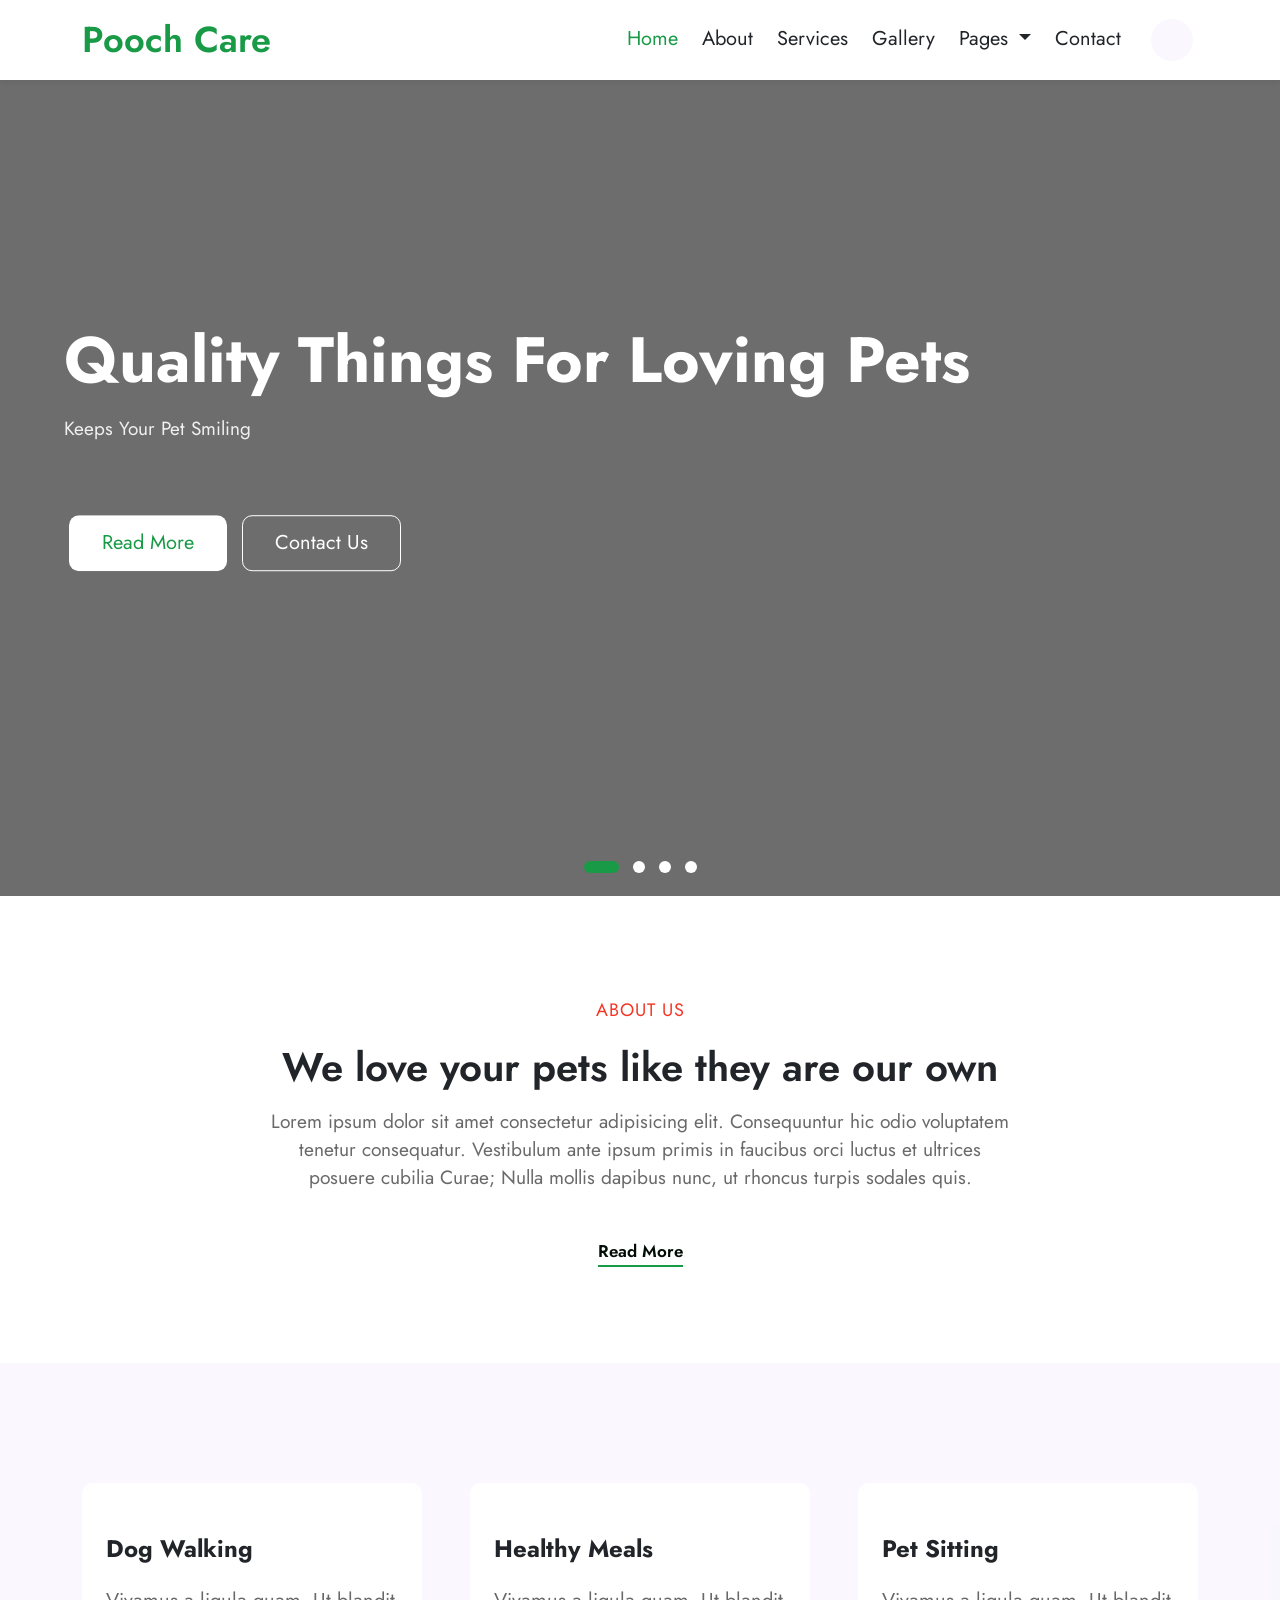
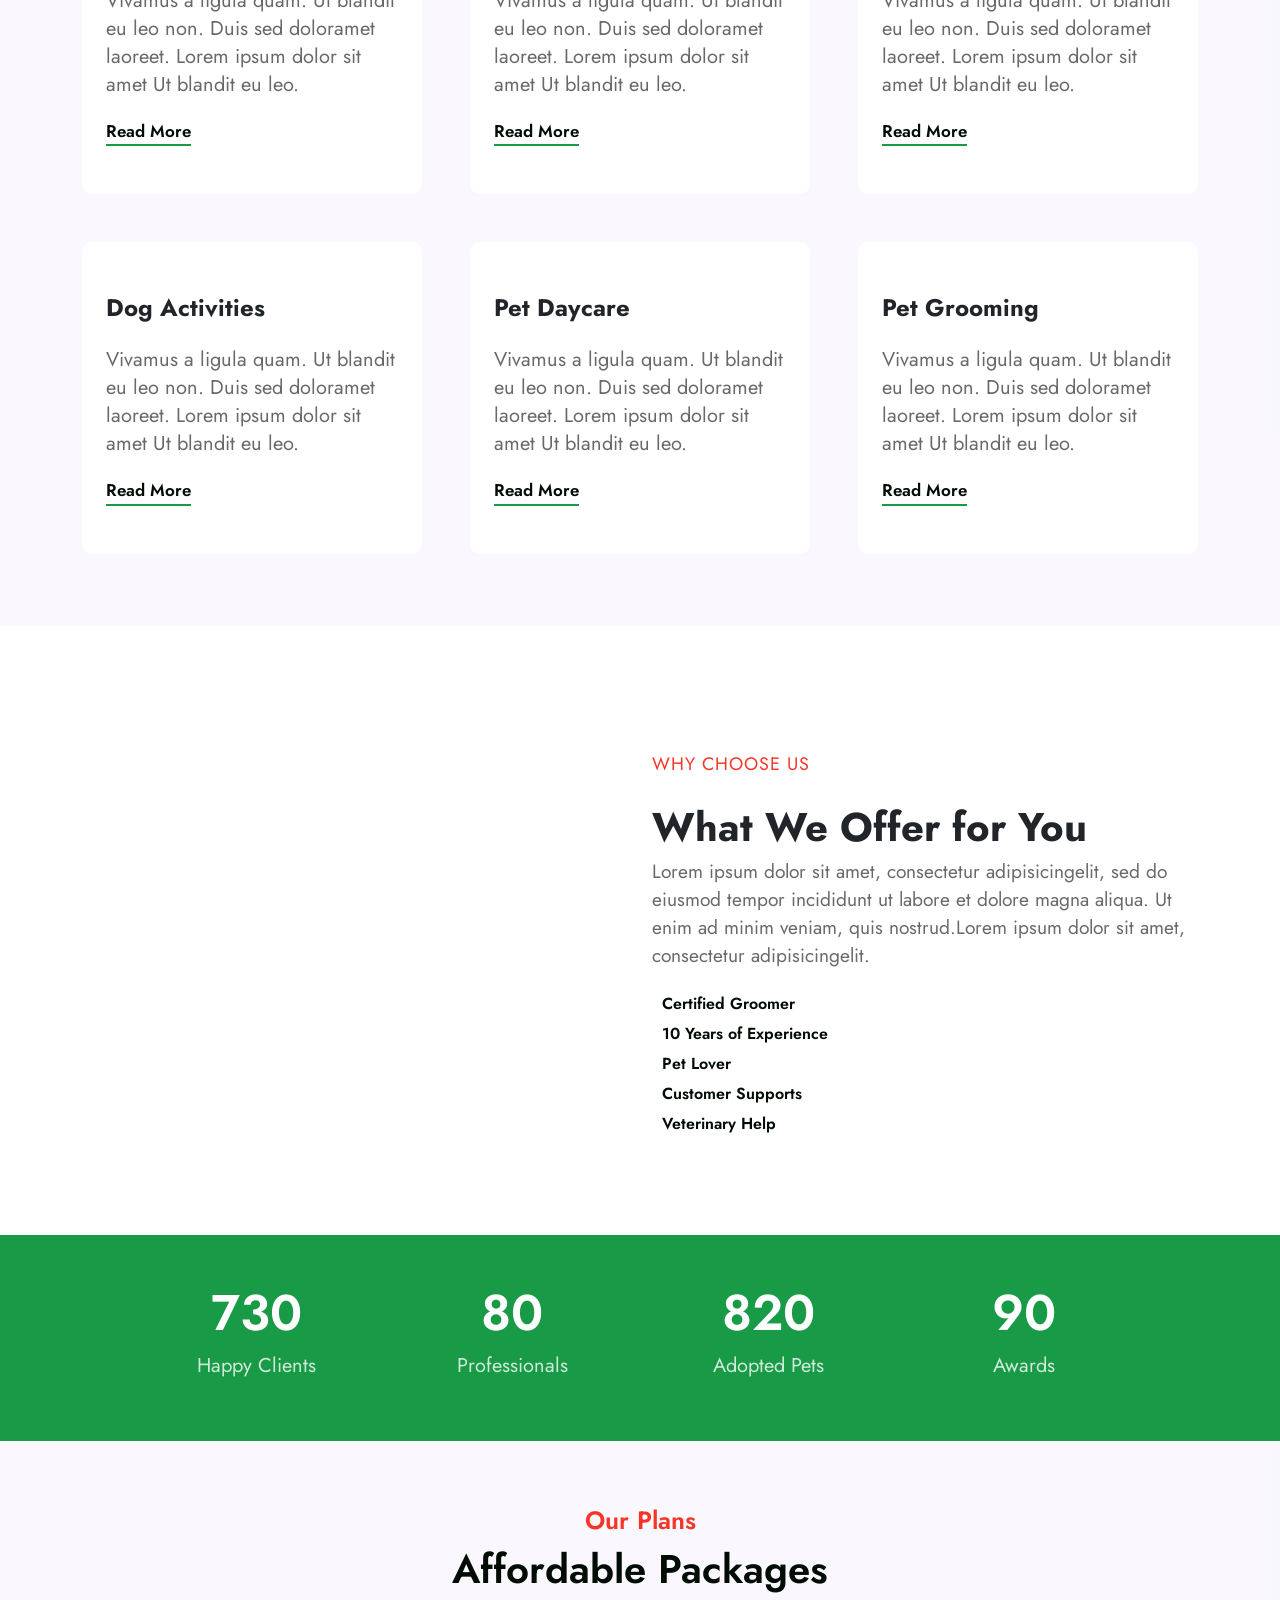
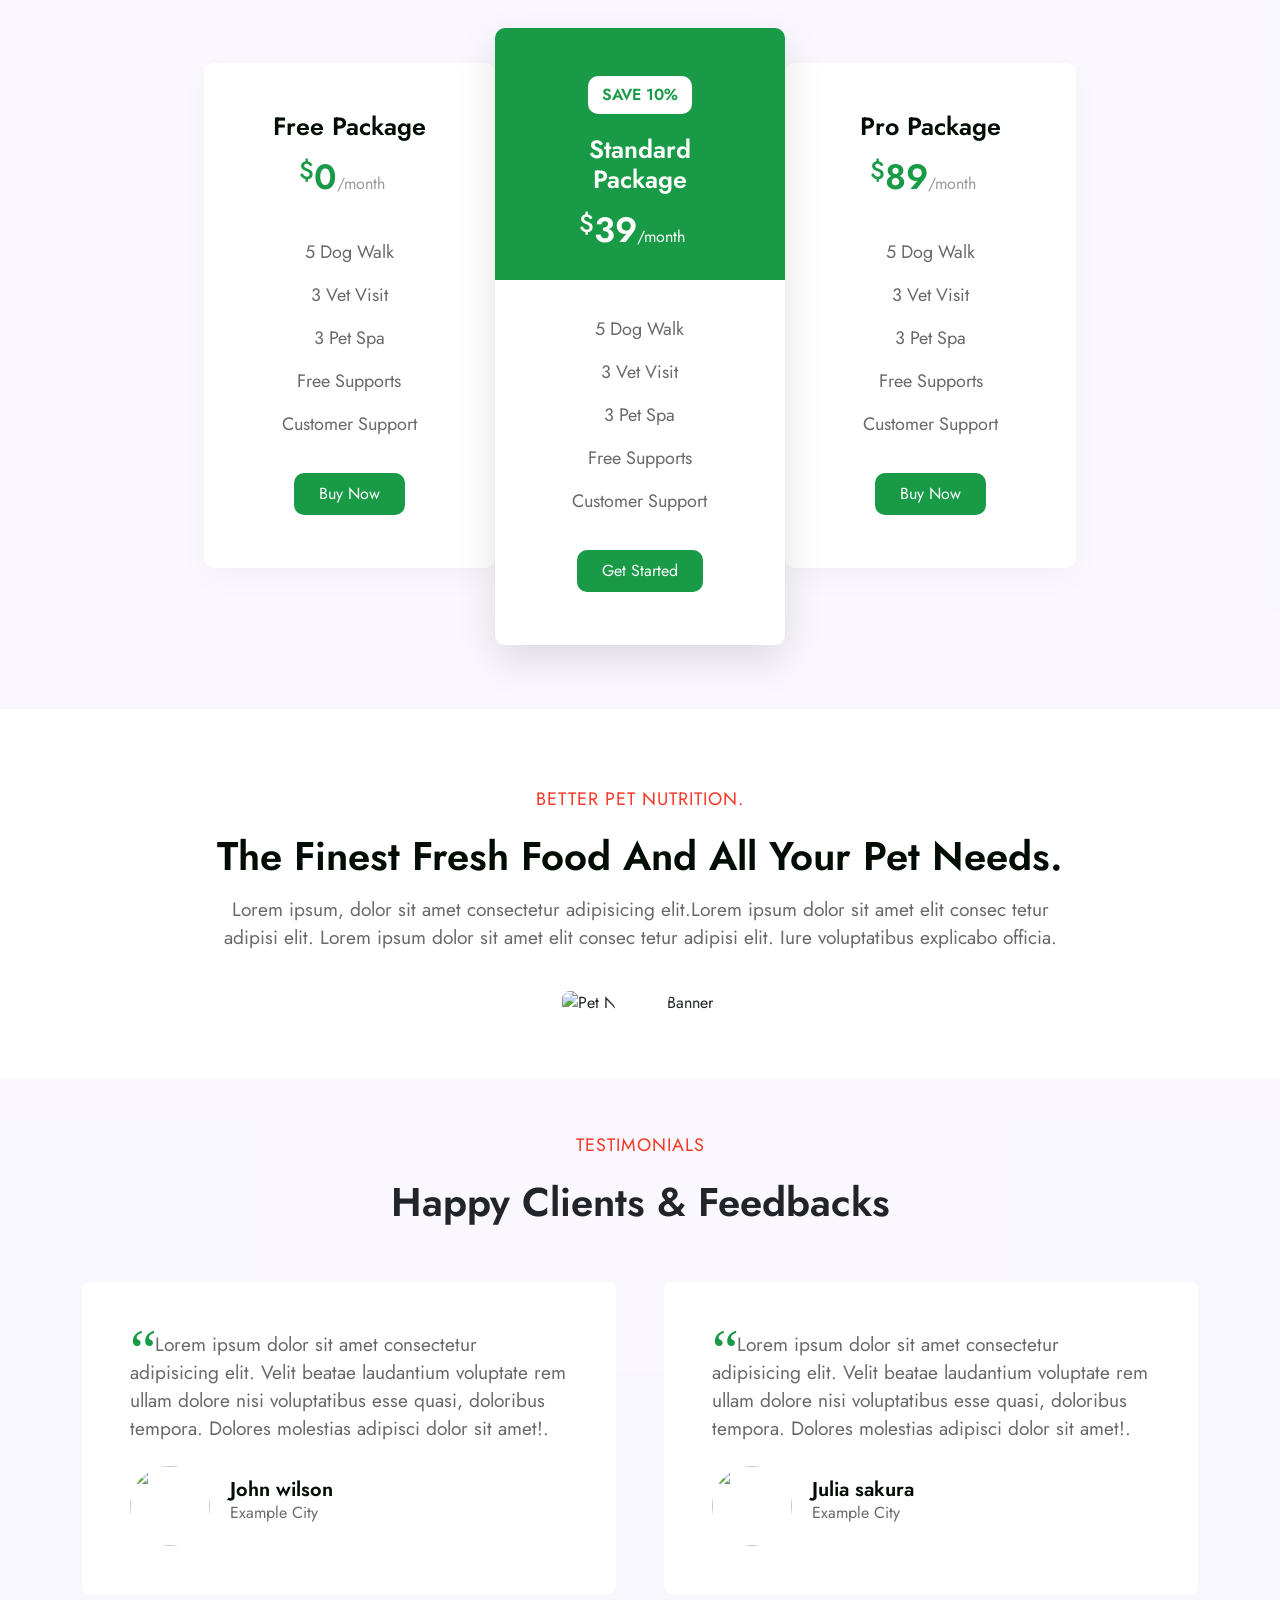
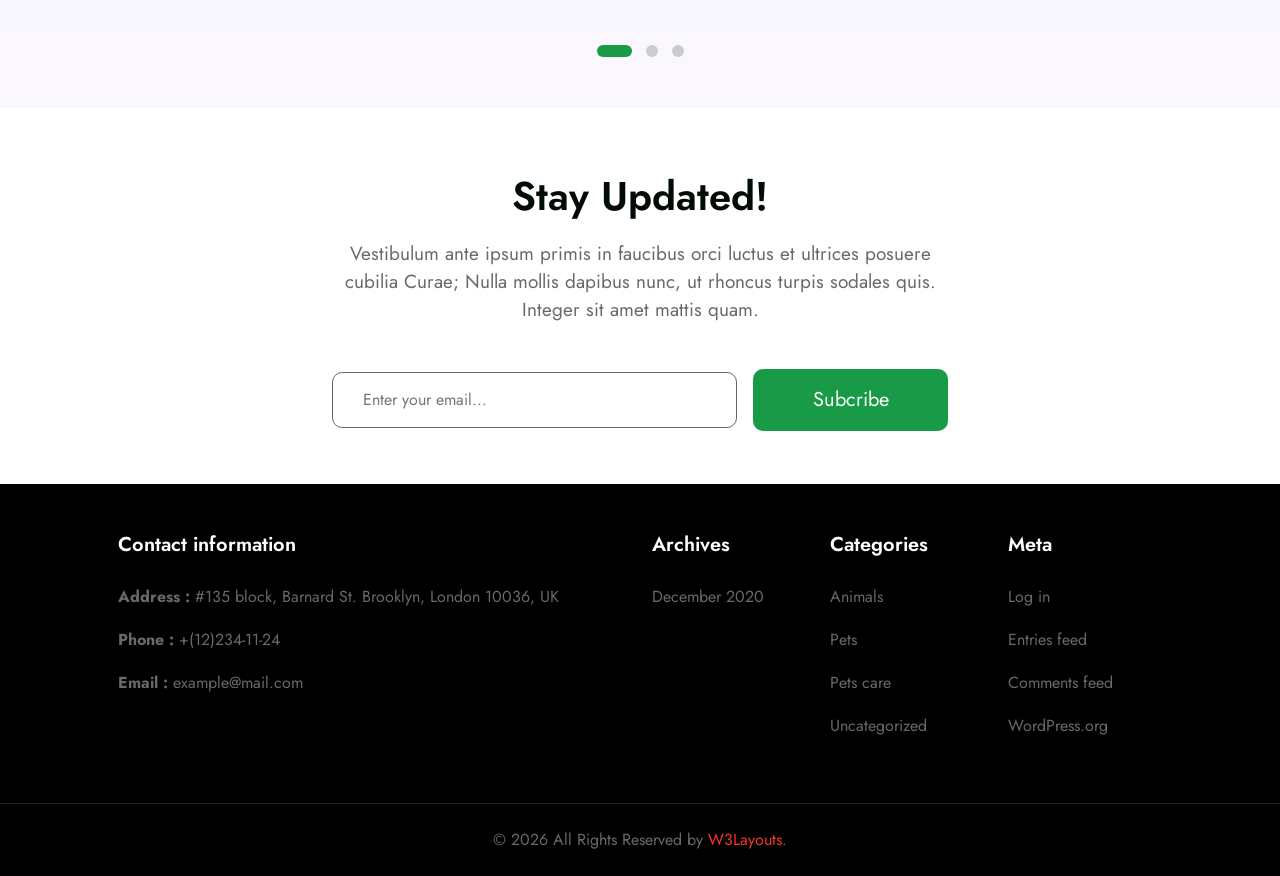
==== commit 8854342d: "sua button updated home" ====
--- a/index.html
+++ b/index.html
@@ -66,7 +66,8 @@
         </nav>
     </header>
     <section class="myCarousel">
-        <div id="carousel-dog" class="carousel slide" data-bs-ride="carousel" data-bs-interval="5000" data-bs-pause="false">
+        <div id="carousel-dog" class="carousel slide" data-bs-ride="carousel" data-bs-interval="5000"
+            data-bs-pause="false">
             <div class="carousel-indicators">
                 <button type="button" data-bs-target="#carousel-dog" data-bs-slide-to="0" class="active"
                     aria-current="true" aria-label="Slide 1"></button>
@@ -383,7 +384,8 @@
                         <div class="row g-5 mt-2">
                             <div class="col-12 col-md-6">
                                 <div class="user-feedback px-5 py-5 bg-white rounded-3">
-                                    <p class="feedback-content">Lorem ipsum dolor sit amet consectetur adipisicing elit. Velit beatae laudantium
+                                    <p class="feedback-content">Lorem ipsum dolor sit amet consectetur adipisicing elit.
+                                        Velit beatae laudantium
                                         voluptate rem ullam dolore nisi voluptatibus esse quasi, doloribus tempora.
                                         Dolores molestias adipisci dolor sit amet!.</p>
                                     <div class="d-flex mt-4 align-items-center">
@@ -398,7 +400,8 @@
                             </div>
                             <div class="col-12 col-md-6">
                                 <div class="user-feedback px-5 py-5 bg-white rounded-3">
-                                    <p class="feedback-content">Lorem ipsum dolor sit amet consectetur adipisicing elit. Velit beatae laudantium
+                                    <p class="feedback-content">Lorem ipsum dolor sit amet consectetur adipisicing elit.
+                                        Velit beatae laudantium
                                         voluptate rem ullam dolore nisi voluptatibus esse quasi, doloribus tempora.
                                         Dolores molestias adipisci dolor sit amet!.</p>
                                     <div class="d-flex mt-4  align-items-center">
@@ -418,7 +421,8 @@
                         <div class="row g-5 mt-2">
                             <div class="col-12 col-md-6">
                                 <div class="user-feedback px-5 py-5 bg-white rounded-3">
-                                    <p class="feedback-content">Lorem ipsum dolor sit amet consectetur adipisicing elit. Velit beatae laudantium
+                                    <p class="feedback-content">Lorem ipsum dolor sit amet consectetur adipisicing elit.
+                                        Velit beatae laudantium
                                         voluptate rem ullam dolore nisi voluptatibus esse quasi, doloribus tempora.
                                         Dolores molestias adipisci dolor sit amet!.</p>
                                     <div class="d-flex mt-4 align-items-center">
@@ -433,7 +437,8 @@
                             </div>
                             <div class="col-12 col-md-6">
                                 <div class="user-feedback px-5 py-5 bg-white rounded-3">
-                                    <p class="feedback-content">Lorem ipsum dolor sit amet consectetur adipisicing elit. Velit beatae laudantium
+                                    <p class="feedback-content">Lorem ipsum dolor sit amet consectetur adipisicing elit.
+                                        Velit beatae laudantium
                                         voluptate rem ullam dolore nisi voluptatibus esse quasi, doloribus tempora.
                                         Dolores molestias adipisci dolor sit amet!.</p>
                                     <div class="d-flex mt-4  align-items-center">
@@ -453,7 +458,8 @@
                         <div class="row g-5 mt-2">
                             <div class="col-12 col-md-6">
                                 <div class="user-feedback px-5 py-5 bg-white rounded-3">
-                                    <p class="feedback-content">Lorem ipsum dolor sit amet consectetur adipisicing elit. Velit beatae laudantium
+                                    <p class="feedback-content">Lorem ipsum dolor sit amet consectetur adipisicing elit.
+                                        Velit beatae laudantium
                                         voluptate rem ullam dolore nisi voluptatibus esse quasi, doloribus tempora.
                                         Dolores molestias adipisci dolor sit amet!.</p>
                                     <div class="d-flex mt-4 align-items-center">
@@ -468,7 +474,8 @@
                             </div>
                             <div class="col-12 col-md-6">
                                 <div class="user-feedback px-5 py-5 bg-white rounded-3">
-                                    <p class="feedback-content">Lorem ipsum dolor sit amet consectetur adipisicing elit. Velit beatae laudantium
+                                    <p class="feedback-content">Lorem ipsum dolor sit amet consectetur adipisicing elit.
+                                        Velit beatae laudantium
                                         voluptate rem ullam dolore nisi voluptatibus esse quasi, doloribus tempora.
                                         Dolores molestias adipisci dolor sit amet!.</p>
                                     <div class="d-flex mt-4  align-items-center">
@@ -494,10 +501,14 @@
                 <p>Vestibulum ante ipsum primis in faucibus orci luctus et ultrices posuere cubilia Curae; Nulla mollis
                     dapibus nunc, ut rhoncus turpis sodales quis. Integer sit amet mattis quam.</p>
             </div>
-            <div class="row g-4 d-flex align-items-center">
-                <div class="col-8"><input type="text" placeholder="Enter your email..." class="w-100" required></div>
-                <div class="col-4"><button class="btn w-100">Subcribe</button></div>
-            </div>
+            <form action="" class="">
+                <div class="row g-md-3 align-items-center">
+                    <div class="col-12 col-md-8 mb-2 mb-md-0"><input type="text" placeholder="Enter your email..." class="w-100"
+                            required>
+                    </div>
+                    <div class="col-12 col-md-4"><button class="btn w-100">Subcribe</button></div>
+                </div>
+            </form>
         </div>
     </section>
     <footer>
--- a/css/style.css
+++ b/css/style.css
@@ -850,6 +850,10 @@
     color: #ffffff;
 }
 
+.updated button {
+    margin-left: 0px;
+}
+
 /* ================= Footer ============== */
 footer {
     background-color: #000000;
